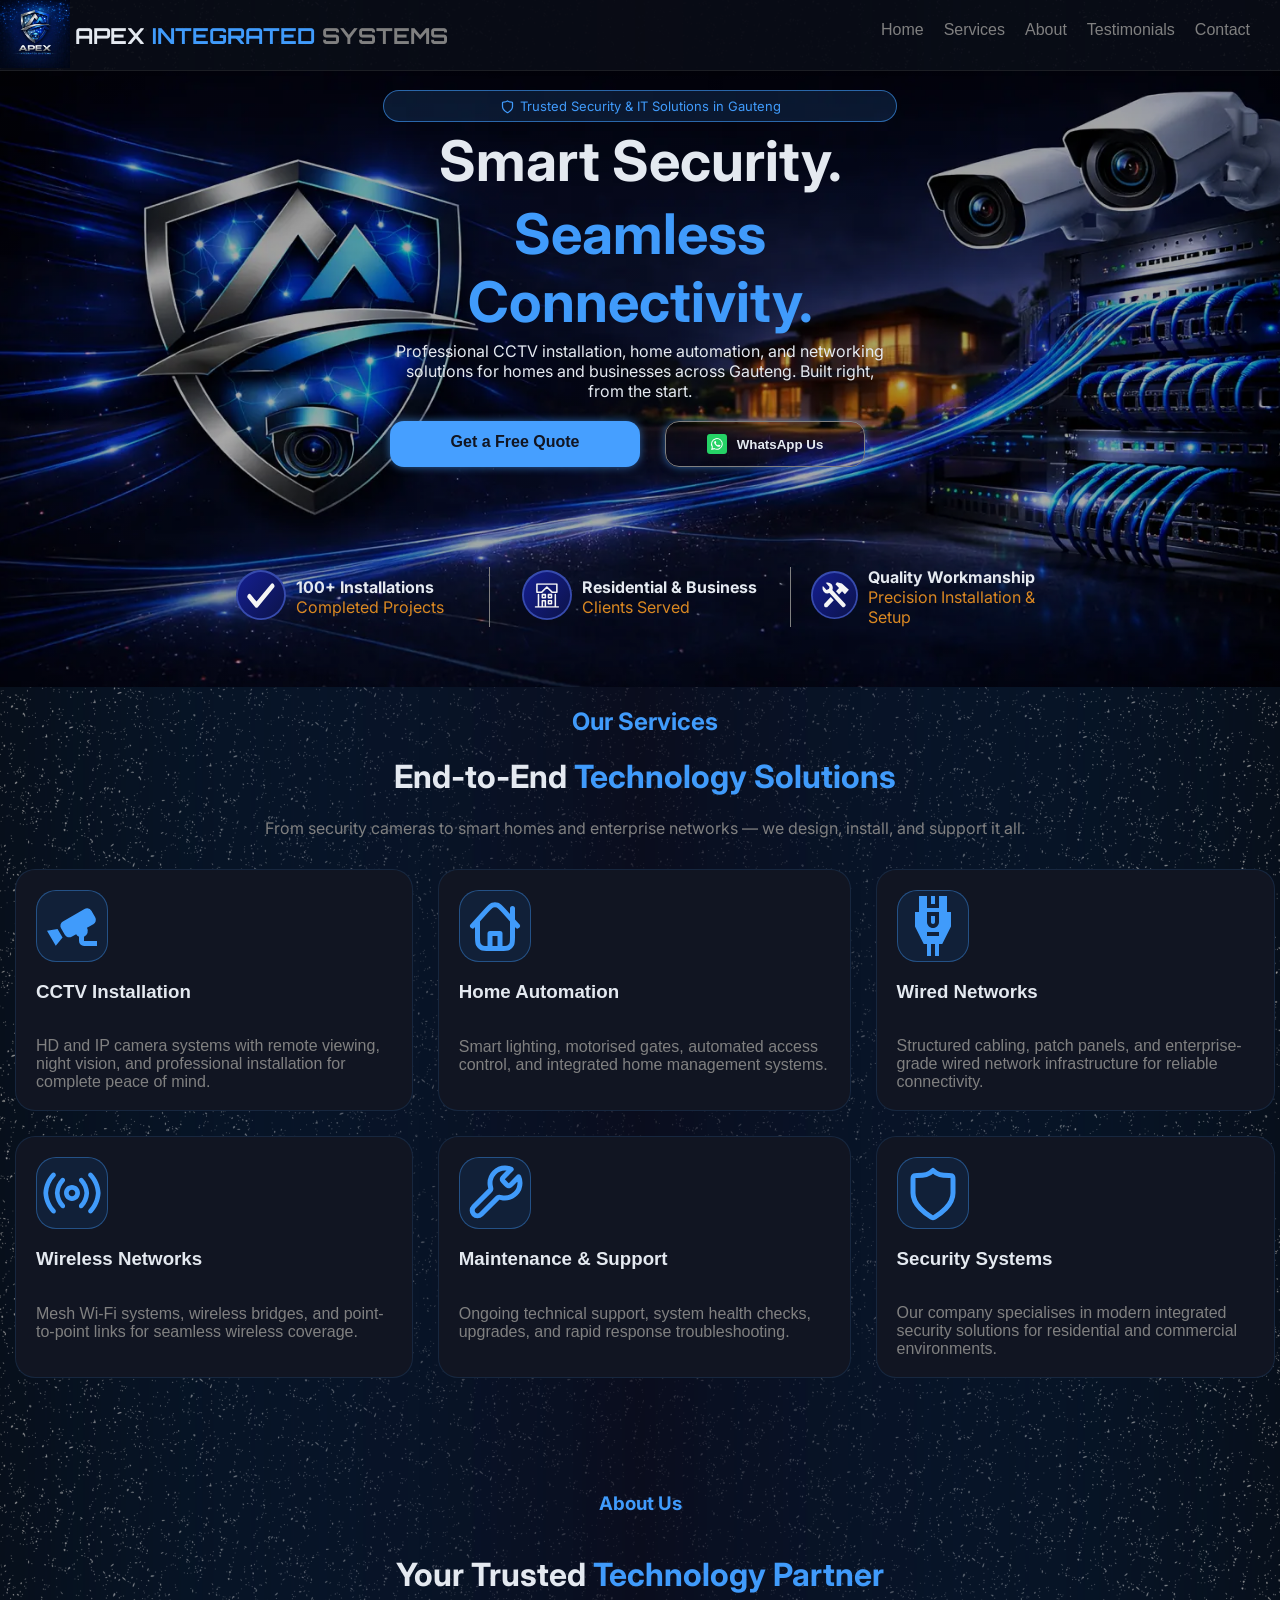
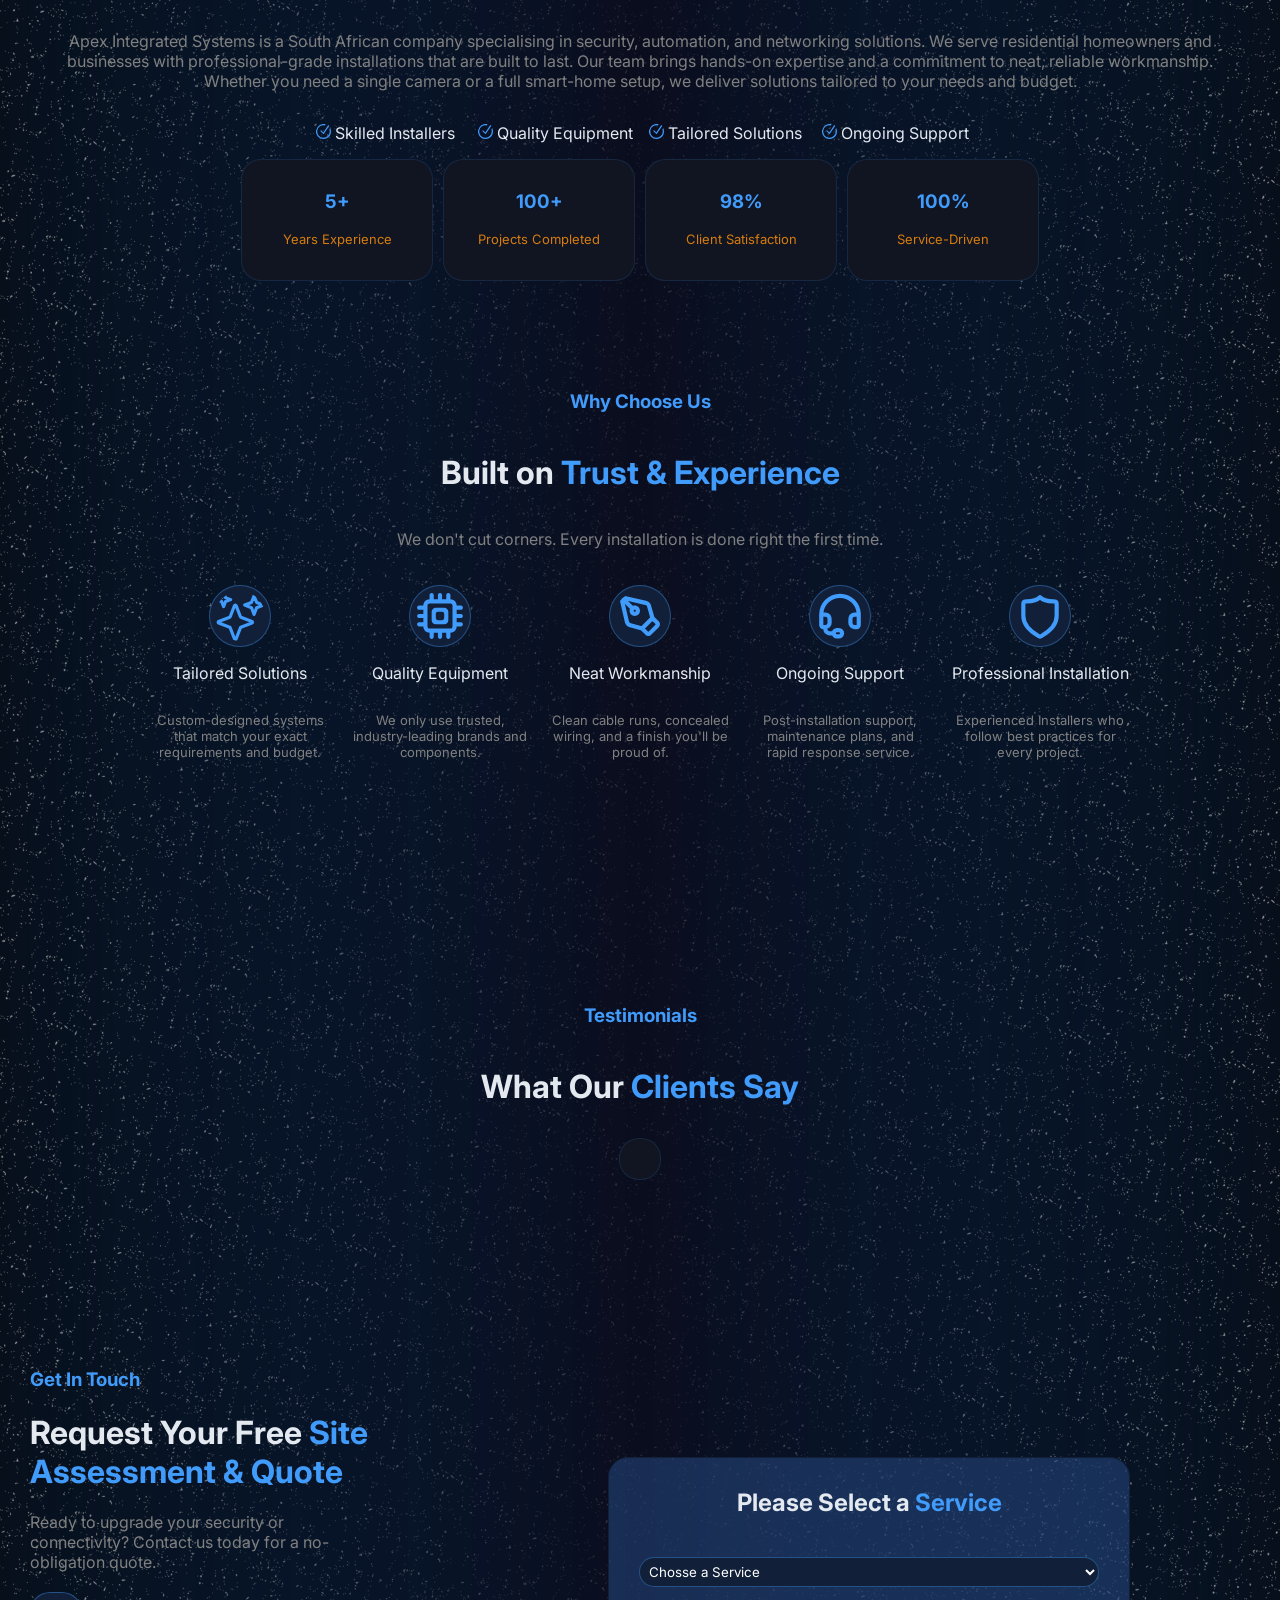
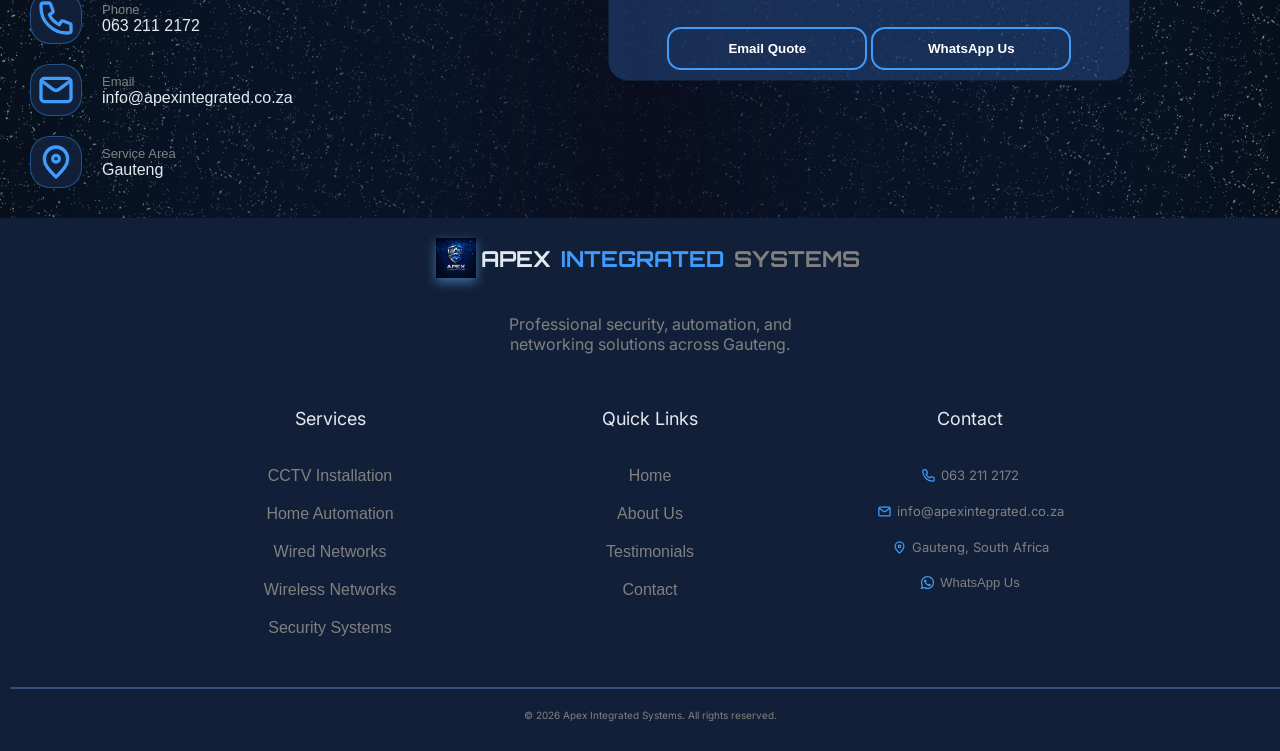
==== index.html @ 0dd551d5 "SEO optimize" ====
<!DOCTYPE html>
<html lang="en">
<head>
	<title>Apex Integrated Systems, Professional CCTV installation in Gauteng</title>
	<script async src="https://www.googletagmanager.com/gtm.js?id=GTM-KVCVS4QS"></script>
	<script>
 	window.dataLayer = window.dataLayer || [];
  	function gtag(){dataLayer.push(arguments);}
  	gtag('js', new Date());
	</script>
	<meta charset="utf-8">
	<meta name="viewport" content="width=device-width, initial-scale=1.0"/>
	<meta name="description" content="Apex Integrated Systems provides professional CCTV installation,home automation, networking solutions across Gauteng, South Africa.">
	<meta name="author" content="Antonio">
	<meta name="color-scheme" content="dark only">
	<meta property="og:title" content="Apex Integrated Systems | CCTV, Networking & Home Automation">
	<meta property="og:description" content="Professional CCTV installation, home automation, wired and wireless networking, Wi-Fi coverage, security systems, maintenance and technical support across Gauteng.">
	<meta property="og:type" content="website">
	<meta property="og:url" content="https://www.apexintegratedsystems.co.za/">
	<meta property="og:site_name" content="Apex Integrated Systems">
	<meta property="og:locale" content="en_ZA">
	<meta property="og:image" content="https://www.apexintegratedsystems.co.za/image/Logo.webp">	
	<link rel="preconnect" href="https://fonts.googleapis.com">
	<link rel="preconnect" href="https://fonts.gstatic.com" crossorigin>
	<link href="https://fonts.googleapis.com/css2?family=Inter:wght@400;500;600;700;800&family=Orbitron:wght@400;500;600;700;800&display=swap" rel="stylesheet">
	<link
    rel="preload"
    as="image"
    href="/image/mobileBGNew.webp"
    fetchpriority="high">
	<link rel="stylesheet" href="style.css">
	<link rel="icon" href="image/Logo.webp">
	<script type="application/ld+json">
{
  "@context": "https://schema.org",
  "@type": "Organization",
  "@id": "https://www.apexintegratedsystems.co.za/#organization",
  "name": "Apex Integrated Systems",
  "url": "https://www.apexintegratedsystems.co.za/",
  "description": "Apex Integrated Systems provides professional security, automation, CCTV and networking solutions for residential and commercial properties across Gauteng, South Africa.",
  "telephone": "+27 63 211 2172",
  "email": "info@apexintegrated.co.za",
  "areaServed": [
{
"@type": "City",
"name": "Roodepoort, Gauteng, South Africa"
},
{
"@type": "City",
"name": "Randfontein, Gauteng, South Africa"
},
{
"@type": "City",
"name": "Carletonville, Gauteng, South Africa"
},
{
"@type": "City",
"name": "Fochville, Gauteng, South Africa"
},
{
"@type": "City",
"name": "Westonaria, Gauteng, South Africa"
}
],
  "knowsAbout": [
    "CCTV Installation",
    "Security Systems",
    "Alarm Systems",
    "Access Control",
    "Gate Automation",
    "Home Automation",
    "Networking Solutions",
    "Electric Fencing"
  ]
}
</script>
</head>
<body>
	<div id="loader">
		<div id="spinner"></div>
	</div>
	
			<div id="servicePanel">
    				<button id="closePanel">✕</button>

    					<div class="panelContent">
       					 <img id="panelImage" src="" alt="panel">
        					<div class="panelText">
           						 <h1 id="panelTitle"></h1>
           						 <p id="panelDescription"></p>
       							 </div>
    					</div>
			</div>

	<div class="sectionBody">
	<header id="header">
	
    <div class="first">	
		<div class="wideHeader">
			<div class="sep">
       <a href="#home"> <img class="logo" src="image/Logo.webp" alt="Logo"></a>
		<div class="namebox">
        <h1 class="white">APEX <span class="blue">INTEGRATED </span><span class="gray">SYSTEMS</span></h1>
		</div>
			</div>
       	 <div class="mobileNavBars">
           	 <button id="menuBtn" class="navBars">
               	 <img id="menuIcon"src="image/apexBars.svg" alt="menu">
            	</button>
        	</div>
	</div>
    </div>
	<div class="second">
		<nav id="navMenu" class="navMenu">

    	<a href="#home">Home</a>
   	 	<a href="#service">Services</a>
    	<a href="#about">About</a>
   	 	<a href="#testimonials">Testimonials</a>
   	 	<a href="#contact">Contact</a>

   	 	<div class="getQuoteContainer top">
        <a href="#contact" class="getQuote"><strong>Get a Quote</strong></a>
    	</div>

		</nav>
	</div>
	</header>
	<main>
		<div class="containerOne" id="home">
			<div class="bump"></div>
			<div class="hero">
				<div class="inter">
				<div class="coverDiv"><div class="slogan">
				<img src="image/shieldIco.svg" alt="shield icon" style="width: 15px;"><p class="blue">Trusted Security & IT Solutions in Gauteng</p>
			</div></div>
			<div class="infoTab One">
				<div class="wide">
				<div class="smallback">
				<h1 class="white">Smart Security.</h1>
				<h1 class="blue">Seamless Connectivity.</h1>
				</div>
				</div>
				<div class="coverDiv"><p class="smallback white">Professional CCTV installation, home automation, and networking solutions for homes and businesses across Gauteng. Built right, from the start.</p></div>
				<div class="wide">
				<div class="bttnCover">
				<div class="getQuoteContainer free">
        		<a href="#contact" class="getQuote"><strong>Get a Free Quote</strong></a>
    			</div>
				<div class="getQuoteContainer">
        		<button class="whatsappBttn" onclick="window.open('https://wa.me/27632112172?text=Hi%20I%20would%20like%20to%20ask%20about%20your%20service.', '_blank')">
				<img src="image/normalWhatsapp.svg" alt="whatsapp" style="width: 20px;"><strong> WhatsApp Us</strong>
				</button>
    			</div>
				</div>
				</div>
			</div>
	
			<div class="infoTab Two">
				<div class="item one"><img src="image/Tick.svg"  alt="shield icon"><p class="white"><strong>100+ Installations</strong></p><p class="gray">Completed Projects</p></div>
				<div class="item two"><img src="image/House.svg"  alt="screen icon"><p class="white"><strong>Residential & Business</strong></p><p class="gray">Clients Served</p></div>
				<div class="item two"><img src="image/Tools.svg"  alt="screen icon"><p class="white"><strong>Quality Workmanship</strong></p><p class="gray">Precision Installation & Setup</p></div>
			</div>
			<div class="infoTabC">
				<div class="tabC oneC">
					<div class="tabCimg"><img src="image/Tick.svg" alt="tick icon"></div>
					<div class="tabCtext"><p class="white"><strong>100+ Installations</strong></p><p class="gray">Completed Projects</p></div>
				</div>
				<div class="tabC twoC">
					<div class="tabCimg"><img src="image/House.svg" alt="house icon"></div>
					<div class="tabCtext"><p class="white"><strong>Residential & Business</strong></p><p class="gray">Clients Served</p></div>
				</div>
				<div class="tabC threeC">
					<div class="tabCimg"><img src="image/Tools.svg" alt="tool icon"></div>
					<div class="tabCtext"><p class="white"><strong>Quality Workmanship</strong></p><p class="gray">Precision Installation & Setup</p></div>
				</div>
			</div>
			<div class="offset" id="service"></div>
			</div>
		</div>
		</div>
		
		<div class="containerTwo">
			<div class="infoTab three">
				<h2 class="blue">Our Services</h2>
				<h1 class="white">End-to-End <span class="blue">Technology Solutions</span></h1>
				<p id="cctv">From security cameras to smart homes and enterprise networks — we design, install, and support it all.</p>
			</div>
			<a class="serviceBttn one" data-service="cctv"><div class="serviceLabel reveal reveal-up">
				<img src="image/cameraCCTV.svg"alt="camera icon">
				<h3 class="white" id="auto">CCTV Installation</h3>
				<p>HD and IP camera systems with remote viewing, night vision, and professional installation for complete peace of mind.</p>
			</div></a>
			<a class="serviceBttn two" data-service="automation"><div class="serviceLabel reveal reveal-up">
				<img src="image/houseIco.svg"alt="house icon">
				<h3 class="white" id="wired">Home Automation</h3>
				<p>Smart lighting, motorised gates, automated access control, and integrated home management systems.</p>
			</div></a>
			<a class="serviceBttn three" data-service="wired"><div class="serviceLabel reveal reveal-up">
				<img src="image/lan.svg"alt="data icon">
				<h3 class="white" id="wireless">Wired Networks</h3>
				<p>Structured cabling, patch panels, and enterprise-grade wired network infrastructure for reliable connectivity.</p>
			</div></a>
			<a class="serviceBttn four" data-service="wireless"><div class="serviceLabel reveal reveal-up">
				<img src="image/signalIco.svg"alt="wifi icon">
				<h3 class="white" >Wireless Networks</h3>
				<p>Mesh Wi-Fi systems, wireless bridges, and point-to-point links for seamless wireless coverage.</p>
			</div></a>
			<a class="serviceBttn five" data-service="support"><div class="serviceLabel reveal reveal-up">
				<img src="image/toolIco.svg"alt="mains and support icon icon">
				<h3 class="white" id="security">Maintenance & Support</h3>
				<p>Ongoing technical support, system health checks, upgrades, and rapid response troubleshooting.</p>
			</div></a>
			<a class="serviceBttn six" data-service="security"><div class="serviceLabel reveal reveal-up">
				<img src="image/shieldIco.svg" alt="security icon">
				<h3 class="white" >Security Systems</h3>
				<p>Our company specialises in modern integrated security solutions for residential and commercial environments.</p>
			</div></a>

			<div class="offset" id="about"></div>
			<div class="offset"></div>
		</div>
		<div class="containerThree">
			<h3 class="blue">About Us</h3>
			<h1 class="white">Your Trusted <span class="blue">Technology Partner</span></h1>
			<p>Apex Integrated Systems is a South African company specialising in security, automation, and networking solutions. We serve residential homeowners and businesses with professional-grade installations that are built to last.
				Our team brings hands-on expertise and a commitment to neat, reliable workmanship. Whether you need a single camera or a full smart-home setup, we deliver solutions tailored to your needs and budget.
			</p>
			<div class="smallGrid">
				<p class="spacer"><img src="image/checkmarkIco.svg" alt="checkmark icon" style="width: 15px;"> Skilled Installers</p>
				<p class="spacer"><img src="image/checkmarkIco.svg" alt="checkmark icon" style="width: 15px;"> Quality Equipment</p>
				<p class="spacer"><img src="image/checkmarkIco.svg" alt="checkmark icon" style="width: 15px;"> Tailored Solutions</p>
				<p class="spacer"><img src="image/checkmarkIco.svg" alt="checkmark icon" style="width: 15px;"> Ongoing Support</p>
			</div>
			<div class="smallGrid panels">
				<div class="serviceLabelS reveal reveal-left">
				<h3 class="blue">5+</h3>
				<p>Years Experience</p>
				</div>
				<div class="serviceLabelS reveal reveal-right">
				<h3 class="blue">100+</h3>
				<p>Projects Completed</p>
				</div>
				<div class="serviceLabelS reveal reveal-left">
				<h3 class="blue">98%</h3>
				<p>Client Satisfaction</p>
				</div>
				<div class="serviceLabelS reveal reveal-right">
				<h3 class="blue">100%</h3>
				<p>Service-Driven</p>
				</div>
			</div>
		</div>
		<div class="wide">
		<div class="containerFour">
			
			<div class="coverDivCol">
			<h3 class="blue">Why Choose Us</h3>
			<h1 class="white">Built on <span class="blue">Trust & Experience</span></h1>
			<p>We don't cut corners. Every installation is done right the first time.</p>
			</div>
			<div class="coverDivRow">
			<div class="whyInfo reveal reveal-right">
				<img src="image/sparklesIco.svg" alt="flare icon">
				<p class="white">Tailored Solutions</p>
				<p class="gray">Custom-designed systems that match your exact requirements and budget.</p>
			</div>
			<div class="whyInfo reveal reveal-left">
				<img src="image/cpuIco.svg" alt="cpu icon">
				<p class="white">Quality Equipment</p>
				<p class="gray">We only use trusted, industry-leading brands and components.</p>
			</div>
			<div class="whyInfo reveal reveal-right">
				<img src="image/penIco.svg" alt="pen icon">
				<p class="white">Neat Workmanship</p>
				<p class="gray">Clean cable runs, concealed wiring, and a finish you'll be proud of.</p>
			</div>
			<div class="whyInfo reveal reveal-left">
				<img src="image/headphonesIco.svg" alt="headphones icon">
				<p class="white">Ongoing Support</p>
				<p class="gray">Post-installation support, maintenance plans, and rapid response service.</p>	
			</div>
			<div class="whyInfo reveal reveal-left">
				<img src="image/shieldIco.svg" alt="shield icon">
				<p class="white">Professional Installation</p>
				<p class="gray">Experienced Installers who follow best practices for every project.</p>
			</div>
			</div>
			<div class="offset" id="testimonials"></div>
		</div>
		</div>
		<div class="wideTwo">
		<div class="containerFive">
			<h3 class="blue">Testimonials</h3>
			<h1 class="white">What Our <span class="blue">Clients Say</span></h1>
			<div class="coverDivRow">
			<div class="testimonialsTab reveal reveal-right">
				<script defer async src='https://cdn.trustindex.io/loader.js?6898bba8554a506345168ffbffa'></script>
				</div>
			</div>
			<div class="offset" id="contact"></div>
			<div class="offset"></div>
		</div>
		</div>
		<div class="wide">
		<div class="containerSix">
			<div class="coverDivColLast">
			<h3 class="blue">Get In Touch</h3>
			<h1 class="white">Request Your Free <span class="blue">Site Assessment & Quote</span></h1>
			<p class="gray">Ready to upgrade your security or connectivity? Contact us today for a no-obligation quote.</p>
			<a href="tel:+27632112172" target="_blank" rel="noopener"><div class="contactTab">
				<div class="grid1"><img class="contactImg" src="image/phoneIco.svg" alt="phone icon" style="width: 40px;"></div>
				<div class="grid2"><p class="gray">Phone</p> <p class="white"> 063 211 2172</p></div>
			</div>
			</a>
			<a href="mailto:info@apexintegrated.co.za" target="_blank" rel="noopener"><div class="contactTab">
				<div class="grid1"><img class="contactImg" src="image/emailIco.svg" alt="email icon" style="width: 40px;"></div>
				<div class="grid2"><p class="gray">Email</p> <p class="white"> info@apexintegrated.co.za</p></div>
			</div>
			</a>
			<a href="https://maps.app.goo.gl/sibK57kNTyNZMSNd8" target="_blank" rel="noopener"><div class="contactTab">
				<div class="grid1"><img class="contactImg" src="image/locationIco.svg" alt="location icon" style="width: 40px;"></div>
				<div class="grid2"><p class="gray">Service Area</p> <p class="white">Gauteng</p></div>
			</div>
			</a>
			</div>
			<div class="coverDiv">
			<div class="getQuoteContainer whatsappLast" style="display: none;">
       			 <a href="https://wa.me/27632112172?text=Hi%20I%20would%20like%20to%20ask%20about%20your%20service." target="_blank" rel="noopener" class="getQuote"><strong>Whatsapp Us</strong></a>
    		</div>
			<div class="coverDiv">
			<div class="serviceSlct">
				<h2 class="white">Please Select a <span class="blue">Service</span></h2>
				<select id="serviceS" name="Service">
					<option value="">Chosse a Service</option>
					<option value="CCTV Installation">CCTV Installation</option>
					<option value="Home Automation">Home Automation</option>
					<option value="Wired Networks">Wired Networks</option>
					<option value="Wireless Networks">Wireless Networks</option>
					<option value="Security Systems">Security Systems</option>
				</select>
				<div class="getQuoteContainerLast">
        			<button class="getQuoteO glow-btn"><strong>Email Quote</strong></button>
					<button class="getQuoteW glow-btn"><strong>WhatsApp Us</strong></button>
    			</div>
			</div>
			</div>
		</div>
		</div>
		</div>
	</main>
	<footer>
		<div class="last">
		<img class="logo" src="image/Logo.webp" alt="Logo">
		<div class="namebox">
        <h1 class="white">APEX</h1>
        <h1 class="blue">INTEGRATED</h1>
		<h1 class="gray">SYSTEMS</h1>
		</div>
		</div>
		<p class="gray">Professional security, automation, and networking solutions across Gauteng.</p>
		<div class="footerGrid"><div class="end">
			<p class="white">Services</p>
			<a href="#service"><p class="gray">CCTV Installation</p></a>
			<a href="#service"><p class="gray">Home Automation</p></a>
			<a href="#service"><p class="gray">Wired Networks</p></a>
			<a href="#service"><p class="gray">Wireless Networks</p></a>
			<a href="#service"><p class="gray">Security Systems</p></a>
		</div>
		<div class="end qLinks" >
			<p class="white">Quick Links</p>
			<a href="#home"><p class="gray">Home</p></a>
			<a href="#about"><p class="gray">About Us</p></a>
			<a href="#testimonials"><p class="gray">Testimonials</p></a>
			<a href="#contact"><p class="gray">Contact</p></a>
		</div>
		<div class="end">
			
			<p class="white">Contact</p>
			<div class="contactCover">
			<p class="gray" style="font-size: small;"><img src="image/phoneIco.svg" alt="phone icon" style="width: 15px;">   063 211 2172</p>
			<p class="gray" style="font-size: small;"><img src="image/emailIco.svg" alt="email icon" style="width: 15px;">   info@apexintegrated.co.za</p>
			<p class="gray" style="font-size: small;"><img src="image/locationIco.svg" alt="location icon" style="width: 15px;">   Gauteng, South Africa</p>
			<a href="https://wa.me/27632112172?text=Hi%20I%20would%20like%20to%20ask%20about%20your%20service." target="_blank" rel="noopener"><p class="gray" style="font-size: small;"><img src="image/whatsapp.svg" alt="whatsapp icon" style="width: 15px;"> WhatsApp Us</p></a>
			</div>
		</div>
		</div>
		<div class="copyright">
			<p class="gray">© <span id="year"> </span> Apex Integrated Systems. All rights reserved.</p>
		</div>
	</footer>
<script src="script.js" defer></script>
	</div>
</body>
</html>
---- style.css ----
#loader{
    position: fixed;
    inset: 0;
    background: #111522;
    display: flex;
    align-items: center;
    justify-content: center;
    z-index: 9999;
    transition: opacity 0.4s ease, visibility 0.4s ease;
}
#loader.hide{
    pointer-events: none;
    opacity: 0;
    visibility: hidden;
}
#spinner{
    z-index: 99999;
    width: 48px;
    height: 48px;
    border: 4px solid #111522;
    border-top-color: #409bfb;
    border-radius: 50%;
    animation: spin 0.8s linear infinite;
    box-sizing: border-box;

}
@keyframes spin {
    to{
        transform: rotate(360deg);
    }
}
body.loading{
    overflow: hidden;
}
html{
    color-scheme: dark;
}
html, body {
    overflow-x: hidden;
    margin: 0;
}
.sectionBody{
    background: url("image/mobileBGNew.webp");
    background-size: contain;
    background-repeat: repeat;
    background-position: center 0;
}
body{
    margin: 0;
    padding: 0;
    height: auto;
}
.logo{
    border-radius: 50%;
}
header{
    z-index: 20;
    position: fixed !important;
    width: 100%;
    background: rgba(9,12,21,0.9);
    border-bottom: 1px solid rgba(109,109,109,0.2);
    overflow-x: hidden;
    padding-top: 5px;

}
.wideHeader{
    width: 100%;
    display: flex;
    justify-content: space-between;
    align-items: center;
}
.sep{
    display: flex;
    align-items: center;
}
/* TOP BAR */

.first, .last{
    display:flex;
    align-items:center;
    padding:10px;
}

/* MENU (HIDDEN) */

.navMenu{
    width: 100%;
    max-height: 0;
    overflow: hidden;
    transition: max-height 0.4s ease;

    display: flex;
    flex-direction: column;
    padding: 0 0 10px 0;
}
.navMenu a{
    padding:15px 0 15px 20px;
}

/* WHEN OPEN */

header.open .navMenu{
    max-height:400px;
}
header.open{
    max-height: none;
}
/* NAV LINKS */

.navLinks nav{
    padding:15px 0 15px 24px;
    font-family: "Montserrat",sans-serif;
}
nav a{
    color: gray;
    outline: none;
    -webkit-tap-highlight-color: transparent; 
    font-family: "Montserrat",sans-serif;
    text-decoration: none;

}
.navMenu a{
    transition: transform 0.2s ease-in-out;
}
.navMenu a:hover{
    transform: scale(1.05);
}
header h1,.last h1{
    font-family: "Orbitron",sans-serif;
    font-size: large;
    padding: 5px;
}
.last .logo{
    box-shadow: 0px 4px 10px rgba(101, 173, 251, 0.556);
}
.navBars img{
    width: 30px;
    height: 30px;
}
.blue{
    color:#409bfb;
}
.white, .smallGrid p{
    color: rgba(228, 233, 240);
}
.gray{
    color: gray;
}
.iconBackDrop{
    width: 50px;
    height: 50px;
    border: lightskyblue 2px solid;
    border-radius: 20%;
    box-shadow: 4px 4px 10px rgba(101, 173, 251, 0.556);
}
button{
    background: none;
    border: none;
}
.navLinkContainer{
    display: flex;
    flex-direction: column;
    font-family: "Montserrat",sans-serif;
    justify-content: center;
    align-content: center;
    transform: translateY(0);
    transition: transform ease-in-out 2s;
}
.navLinkContainer.show{
    transform: translateY(0px);
}
.navLinks{
    font-family: "Inter",sans-serif;
    height: 300px;
    display: flex;
    flex-direction: column;
    justify-content: space-around;
}
.getQuoteContainer{
    display:flex;
    justify-content:center;
    width:100%;
    margin-top:20px;
}
a{
     outline: none;
    -webkit-tap-highlight-color: transparent; 
    font-family: "Montserrat",sans-serif;
    text-decoration: none;
    color: #111522;
}
.getQuoteO, .getQuoteW{
    padding: 12px 25px;
    background-color: rgba(70, 159, 255, 0);
    border-radius: 14px;
    width: 200px;
    text-align: center;
    color: #111522;
    border: solid gray 1px;
}
.getQuote{
    padding: 12px 25px;
    background-color: rgb(70,159,255);
    border-radius: 14px;
    width: 200px;
    text-align: center;
    color: #111522;

    /* Glow */
    box-shadow: 0 0 8px rgba(70,159,255,0.6);
    transition: box-shadow 0.3s ease, transform 0.2s ease;
}
.getQuote:hover,.whatsappBttn:hover,.getQuoteO:hover,.getQuoteW:hover {
    box-shadow: 0 0 20px rgba(70,159,255,0.8), 0 0 40px rgba(70,159,255,0.5);
    transform: scale(1.05);
    cursor: pointer;
}
@keyframes glowPulse {
    0% { box-shadow: 0 0 8px rgba(70,159,255,0.6); }
    50% { box-shadow: 0 0 16px rgba(70,159,255,0.9); }
    100% { box-shadow: 0 0 8px rgba(70,159,255,0.6); }
}

.getQuote {
    animation: glowPulse 2s infinite ease-in-out;
}
.getQuoteContainerlast{
    display:  flex;
    flex-direction: column;
}
.getQuoteW{
    margin-top: 20px;
}
.glow-btn {
    position: relative;
    display: inline-block;
    padding: 12px 28px;
    color: #fff;
    border: 2px solid #409bfb;
    text-decoration: none;
    font-weight: 600;
    overflow: hidden;
    transition: color 0.3s ease;
}

/* The filling layer */
.glow-btn::before {
    content: "";
    position: absolute;
    top: 0;
    left: 0;
    width: 0%;
    height: 100%;
    background: #d67c0d;
    z-index: -1;
    transition: width 0.4s ease;
}

/* Hover fill from left → right */
.glow-btn:hover::before {
    width: 100%;
}

/* Text color change */
.glow-btn:hover {
    color: #000;
}

/* Glow effect */
.glow-btn:hover {
    box-shadow: 
        0 0 10px #f4850e,
        0 0 20px #f4850e,
        0 0 40px #f4850e;
}

.bump{
    height: 38px;
}
.containerOne,.containerTwo,.containerFour{
    display: flex;
    width: 100%;
    padding-top: 50px;
    flex-direction: column;
    justify-content: center;
    align-items: center;
    font-family: "Inter", sans-serif;
    text-align: center;
    overflow-x: hidden;
}
.containerFive{
    display: flex;
    padding-top: 50px;
    flex-direction: column;
    justify-content: center;
    align-items: center;
    font-family: "Inter", sans-serif;
    text-align: center;
    margin: 50px;
    border-radius: 20px;
}
.containerThree,.containerSix, footer{
    display: block;
    max-width: 100%;
    padding-top: 50px;
    flex-direction: column;
    justify-content:flex-start;
    align-items: flex-start;
    font-family: "Inter", sans-serif;
    padding: 10px;
    text-align: left;
    overflow-x: hidden;
}
p{
    color: gray;
}
.slogan{
    padding: 0 6px 0 6px ;
    display: flex;
    justify-content: center;
    align-items: center;
    gap: 5px;
    border: #409afb9a solid 0.1px;
    border-radius: 50px;
    height: 30px;
    background-color: #409afb24;
    font-size: 15px;
    margin-bottom: 20px;
    font-size: small;
}
.hero{
    padding: 20px;
 background:
        linear-gradient(rgba(0, 0, 0, 0.437), rgba(0, 0, 0, 0.415)),
        url(image/Bannersonderskrif.webp) center right/cover no-repeat;
    max-width: 100%;
}
.smallback{
    background-color: #0c152300;
    border-radius: 20px;
    margin: 20px;
}
.infoTab{
    color: gray;
    font-family: "Inter",sans-serif;
}
.infoTab p {
    padding: 0 20px 0 20px;
}
.whatsappBttn img{
    margin-right: 10px;
}
.whatsappBttn{
    display: flex;
    justify-content: center;
    align-content: center;
    align-items: center;
    padding: 12px 25px;
    background-color: rgba(109, 123, 138, 0);
    border-radius: 14px;
    border: solid 1px gray;
    width: 200px;
    text-align: center;
    color: rgba(228, 233, 240);

    /* Glow */
    box-shadow: 0 0 8px rgba(70,159,255,0.6);
    transition: box-shadow 0.3s ease, transform 0.2s ease;
}
.infoTab.One h1{
    margin: 5px;
}
.infoTab.Two{
    width: 100%;
    margin: 60px 0 60px 0;
    display: flex;
    justify-content: space-around;
    padding: 0;
}
.item{
    gap: 5px;
    display: flex;
    flex-direction: column;
    justify-content: center;
    align-items: center;
    padding: 0;
    margin: 0;
    width: 130px;
}
.tabCimg{
    margin-right: 10px;
}
.item p{
    margin: 0;
}
.infoTabC{
    margin-top: 100px;
    display: none;
    justify-content: center;
}
.tabC img{
    width: 50px;
}
.tabC{
    justify-content: center;
    display: flex;
    flex-direction: row;
    align-items: center;
    text-align: left;
    padding: 0 20px 0 20px;
    width: 370px;
}
.tabC p{
    margin: 0;
}
.tabCtext .gray{
    color: rgb(218, 136, 34);
}
.tabC.oneC{
    border-right: solid 1px gray ;
}
.tabC.threeC{
    border-left: solid 1px gray;
}
.offset{
    margin: 20px;
}
.namebox{
    display: flex;
    flex-wrap: wrap;
    margin: 0;
}
.coverDivRow{
    margin: 0;
}
.namebox h1{
    margin: 0;
}
.serviceLabel{
    display: flex;
    margin: 10px;
    flex-direction: column;
    justify-content: space-between;
    border: solid 1px #409afb22;
    background-color:#111522;
    border-radius: 20px;
    text-align: left;
    padding: 20px;
    color: gray;
    max-width: 400px;
    max-height: 200px;
}
.serviceLabelS{
    display: flex;
    margin: 0;
    flex-direction: column;
    justify-content: space-between;
    border: solid 1px #409afb22;
    background-color:#111522;
    border-radius: 20px;
    text-align: center;
    padding: 20px;
    color: gray;
    width: auto;
    height: auto; 
    align-items: center;
    width: 100px;
    height: 80px;
}
.smallGrid.panels{
    gap: 10px;
}
.smallGrid .spacer{
    width: 160px;
    height: 20px;
}
.serviceLabelS p{
    color: #d67c0d !important;
}
.serviceLabel img {
    border: #409afb67 solid 1px;
    background-color: #112038;
    border-radius: 20px;
    width: 60px;
    padding: 5px;
    transition: 0.3s;
}
.serviceBttn:hover .serviceLabel{
        box-shadow: 4px 4px 10px rgb(70,159,255);
    }
.serviceBttn:hover .serviceLabel img{
        background-color: #577ea88d;
}
.smallGrid{
    display: grid;
    grid-template-columns: 1fr 1fr;
    justify-items: center;
    align-items: center;
}
.panels p {
    color: gray;
    font-size: small;
}
.smallGrid .serviceLabel{
    justify-items: center;
    align-items: center;
    padding: 0 20px 0 20px;
    justify-content: center;
}
.panels h3{
    padding: 10px 0 0 0;
    margin: 0;
}
.whyInfo{
    width: 180px;
    display: flex;
    flex-direction: column;
    justify-content: center;
    align-items: center;
    margin: 20px 10px 20px 10px;
}
.whyInfo img{
    border: #409afb67 solid 1px;
    background-color: #112038;
    border-radius: 50%;
    width: 50px;
    padding: 5px;
}
.whyInfo .gray{
    font-size: small;
    padding: 0 20px 0 20px;
    width: 100%;
    height: 100px;

}
.quoteClient .gray{
    color: #d67c0d;
}
.testimonialsTab{
    display: flex;
    margin: 10px;
    flex-direction: column;
    justify-content: space-between;
    border: solid 1px #409afb22;
    background-color:#111522;
    border-radius: 20px;
    text-align: left;
    padding: 20px;
    color: gray;
}
.quoteClient p{
    margin: 0;
    font-size: small;
}

.contactTab{
    display: flex;
    margin-top: 20px;
}
.grid1{
    display: flex;
    justify-content: center;
}
.grid2{
    align-content: center;
}
.grid2 p{
    margin: 0;
}
.grid2 .gray{
    font-size: small;
}
.contactImg{
    border: #409afb67 solid 1px;
    background-color: #112038;
    border-radius: 20px;
    width: 20px;
    padding: 5px;
    transition: 0.3s;
    margin-right: 10px;
}
.contactTab:hover .contactImg{
     background-color: #577ea88d;

}
.serviceSlct{
    display: flex;
    text-align: center;
    border: #112038 solid 1px;
    background-color: #24457b96;
    display: flex;
    flex-direction: column;
    justify-content: center;
    border-radius: 20px;
    padding: 10px;
    margin: 20px;
}
#serviceS{
    border: #409afb67 solid 1px;
    background-color: #112038;
    border-radius: 20px;
    width: auto;
    padding: 5px;
    transition: 0.3s;
    margin: 20px;
    font-family: "Inter",sans-serif;
}
img, svg {
  max-width: 100%;
  height: auto;
  filter: none !important;
  mix-blend-mode: normal !important;
  -webkit-filter: none !important;
}
@media (prefers-color-scheme: dark) {
    img {
        filter: none !important;
    }
}
svg {
  fill: #C0C0C0; /* or your exact brand color */
}

.logo {
  transform: translateZ(0);
}
footer{
    display: flex;
    flex-direction: column;
    background-color: #112038;
    font-family: "Inter",sans-serif;
}
footer p {
    padding: 10px;
}
.last h1{
    font-size: small;
}
.last .logo{
    width: 30px;
}
.end .gray{
    margin: 0;
    text-align: left;
}
.end .white{
    font-size: large;
}
.end p{
    display: flex;
    align-items: center;
}
.copyright{
    width: 100%;
    text-align: center;
    border-top: #375079 solid 2px;
    margin-top: 40px;
    font-size: x-small;
}
/* Base hidden state */
.reveal {
    opacity: 0;
    transform: translateY(40px); /* default slide up */
    transition: opacity 0.6s ease, transform 0.6s ease;
}

/* Slide directions */
.reveal-left { transform: translateX(-20px); }
.reveal-right { transform: translateX(20px); }
.reveal-up { transform: translateY(40px); }

/* Active state */
.reveal.active {
    opacity: 1;
    transform: translate(0, 0);
}

/* Optional: smooth multiple reveals */
.reveal:nth-child(1) { transition-delay: 0.1s; }
.reveal:nth-child(2) { transition-delay: 0.2s; }
.reveal:nth-child(3) { transition-delay: 0.3s; }
.infoTab.three{
    grid-area: iOne;
}
.serviceBttn.one{
    grid-area: iTwo;
}
.serviceBttn.two{
    grid-area: iThree;
}.serviceBttn.three{
    grid-area: iFour;
}.serviceBttn.four{
    grid-area: iFive;
}.serviceBttn.five{
    grid-area: iSix;
}.serviceBttn.six{
    grid-area: iSeven;
}
.getQuoteContainer.free{
    display: none;
}
.logo{
    width: 50px;
}
.item img{
    width: 50px;
}
.item .gray{
    height: 36px;
}
.contactCover p img{
    margin-right: 5px;
}
/* PANEL */
#servicePanel {
    position: fixed;
    inset: 0;
    background: #111522f1;
    z-index: 9999;

    display: flex;
    align-content: center;
    justify-items: center;
    opacity: 0;
    pointer-events: none;
    transition: 0.4s ease;
    overscroll-behavior: contain;

    overflow-y: auto; /* THIS enables panel scrolling */
}


#servicePanel.active {
    opacity: 1;
    pointer-events: all;
}

.panelContent {
    font-family: "Inter",sans-serif;
    margin: 80px auto;
    width: 90%;
    max-width: 1100px;
    display: grid;
    grid-template-columns: 1fr;
    gap: 40px;
    height: fit-content;
    transform: scale(0.9);
    transition: transform 0.4s ease;
}


#servicePanel.active .panelContent {
    transform: scale(1);
}

.panelContent img {
    width: 100%;
    border-radius: 12px;
    box-shadow: 4px 4px 10px rgba(101, 173, 251, 0.556);
    max-width: 500px;
    max-height: 500px;
}

.panelText h1 {
    font-size: 2rem;
    margin-bottom: 10px;
}

#closePanel {
    position: absolute;
    top: 30px;
    right: 30px;
    font-size: 2rem;
    background: none;
    border: none;
    color: white;
    cursor: pointer;
}
.sectionBody.noScroll {
    overflow: hidden;
}

@media (min-width: 768px) {
.mobileNavBars {
    display: none;
}
.navMenu {
    max-height: none;
    flex-direction: row;
    justify-content: center;
    align-items: center;
}
.panelContent{
    display: flex;
    justify-content: center;
    align-items: center;
}
.hero {
    padding: 60px;
    width: 100%;
}

.infoTab.One h1 {
    font-size: 2rem;
}
.smallback,.slogan{
    margin: 0 50px 0 50px;
    width: 50%;
}
.containerTwo {
    display: grid;
    grid-template-areas:   
    "iOne iOne"
    "iTwo iThree"
    "iFour iFive"
    "iSix iSeven";
    gap: 5px;
    padding: 0 0 0 5px;
}
.containerThree{
    text-align: center;
    padding: 40px;
}
.serviceLabel{
    max-width: 300px;
}
.infoTab.Two {
    justify-content: space-evenly;
}
.smallGrid {
    grid-template-columns: 1fr 1fr;
}
.getQuoteContainer.top{
    display: none;
}
.coverDiv{
    display: flex;
    flex-direction: column;
    justify-content: center;
    width: 100%;
    align-items: center;
}
.serviceSlct{
    width: 50%;
}
.first{
    justify-content: center;
}
.getQuoteContainer.free{
    display: flex;
}
.bump{
    height: 80px;
}
.item img{
    width: 50px;
}
.hero{
    padding: 20px;
 background:
        linear-gradient(rgba(0, 0, 0, 0.336), rgba(0, 0, 0, 0.363)),
        url(image/Bannersonderskrif.webp) center/cover no-repeat;
    max-width: 100%;
}
.logo{
    width: 50px;
}
.wideHeader{
    justify-content: center;
}
.wide{
    width: 100%;
    display: flex;
    justify-content: center;
}
}
@media (min-width: 1024px) {
.coverDivCol{
    display: flex;
    flex-direction: column;
}
.coverDivRow{
    display: flex;
    flex-direction: row;
    justify-content: space-between;
}
.containerTwo {
    display: grid;
    grid-template-areas:   
    "iOne iOne iOne"
    "iTwo iThree iFour"
    "iFive iSix iSeven";
    gap: 5px;
    padding: 0 0 0 5px;
}
.serviceLabel{
    max-width: 400px;
}
.serviceLabelS{
    width: 150px;
}
.infoTab.Two{
    display: none;
}
.infoTabC{
    display: flex;
}
.smallGrid {
    grid-template-columns: 1fr 1fr 1fr 1fr;
    gap: 10px;
}
.footerGrid {
    display: flex;
    flex-direction: row;
    padding: 0;
    margin: 0;
}
footer{
    width: 100%;
    display: flex;
    justify-content: center;
    align-items: center;
}
footer p{
    width: 300px;
    text-align: center;
}
.copyright{
    display: flex;
    width: 100%;
    justify-content: center;
}
.containerSix{
    display: flex;
    flex-direction: row;
    justify-content: space-around;
    align-items: center;
}
.coverDivColLast{
    margin: 20px;
}
.coverDivColLast p{
    width: 300px;
}
.serviceSlct{
    width: 500px;
}
.coverDiv .whatsappLast{
    display: none;
}
.coverDiv{
    align-items: center;
}
.contactTab{
    gap: 10px;
}
.containerThree p{
    max-width: 1200px;
    text-align: center;
}
.containerThree{
    display: flex;
    justify-content: center;
    align-items: center;
}
.containerFour{
    max-width: 1200px;
}
.wide{
    display: flex;
    justify-content: center;
}
.inter{
    display: flex;
    flex-direction: column;
    align-items: center;
    max-width: 1000px;
}
.hero{
    display: flex;
    justify-content: center;
}
.bump{
    height: 20px;
}
.infoTabC{
    max-width: 900px;
}
.hero{
    padding: 20px;
 background:
        linear-gradient(rgba(0, 0, 0, 0.353), rgba(0, 0, 0, 0.332)),
        url(image/Bannersonderskrif.webp) center/cover no-repeat;
    max-width: 100%;
}
.sectionBody{
    background-image: url(image/bestTry.webp);
}
.end{
    width: 100%;
    display: flex;
    flex-direction: column;
}
.end .white,.end .gray{
    justify-content: center;
}

.item img{
    width: 60px;
}
header{
    margin: 0;
    padding: 0;
    display: flex;
    flex-direction: row;
    align-items: center;
    justify-content: space-between;
    max-height: 70px;
    overflow-y: hidden;
}
.wideHeader{
    margin: 0;
    padding: 0;
}
.first,.sep,a{
    padding: 0;
    margin: 0;
}
.logo{
    width: 70px;
    border-radius: 0;
    margin: 0;
}
.namebox h1{
    font-size: 22px;
}
.second{
    margin-right: 30px ;
}
.infoTab.One h1{
    font-size: 56px;
}
.bttnCover{
    width: 50%;
    display: flex;
    flex-direction: row;
    justify-content: center;
}
.last .logo{
    width: 40px;
}
}
@media (max-width: 1023px) {
    .qLinks{
        display: none;
    }
    .containerFive{
    margin: 20px;
}
    .logo{
    box-shadow: 0px 4px 10px rgba(101, 173, 251, 0.556);
}
}
@media (min-width: 1920px){
    header{
        max-height: 100px;
    }
    .logo{
        width: 100px;
    }
    .bump{
        height: 50px;
    }
    #navMenu a{
        font-size: 22px !important;
    }
    .namebox h1{
        font-size: 34px;
    }
    .whatsappBttn{
        font-size: 22px;
    }
    .serviceLabel img{
        width: 100px;
    }
    .serviceLabel{
        display: flex;
        flex-direction: column;
        justify-content: center;
        align-items: center;
        text-align: center;
        max-height: none;
    }
    .serviceSlct{
        transform: scale(1.2);
    }
    .getQuoteContainer{
        align-items: center;
        font-size: 24px;
    }
    .inter{
        max-width: 2000px;
    }
    .infoTabC{
        max-width: 100%;

    }
    .tabC img{
    width: 100px;
    }
    .item img{
        width: 80px;
    }
    .infoTab.Two{
        margin-top: 200px;
    }
    .getQuoteContainer{
        margin-top: 100px;
    }
    .hero{
    padding: 20px;
    background:
        linear-gradient(rgba(0, 0, 0, 0.353), rgba(0, 0, 0, 0.332)),
        url(image/Test1.webp) center/cover no-repeat;
    max-width: 100%;
}
.smallback{
    background-color: #0c152300;
}
.whatsappBttn{
    width: 250px;
}
.wideTwo{
    display: flex;
    flex-direction: column;
    justify-content: center;
    align-content: center;
    justify-items: center;
    align-items: center;
    width: 100%;
}
.testimonialsTab{
    width: 2000px;
}
.containerFive{
    max-width: 2000px;
}
}
@media (max-width: 383px){
    .item img{
        width: 40px;
    }
    .item p{
        font-size: 10px;
    }
    .smallGrid .spacer{
        display: flex;
        font-size: 15px;
        align-items: center;
        align-content: center;
        justify-items: center;
        gap: 5px;
        width: 150px;
    }
}
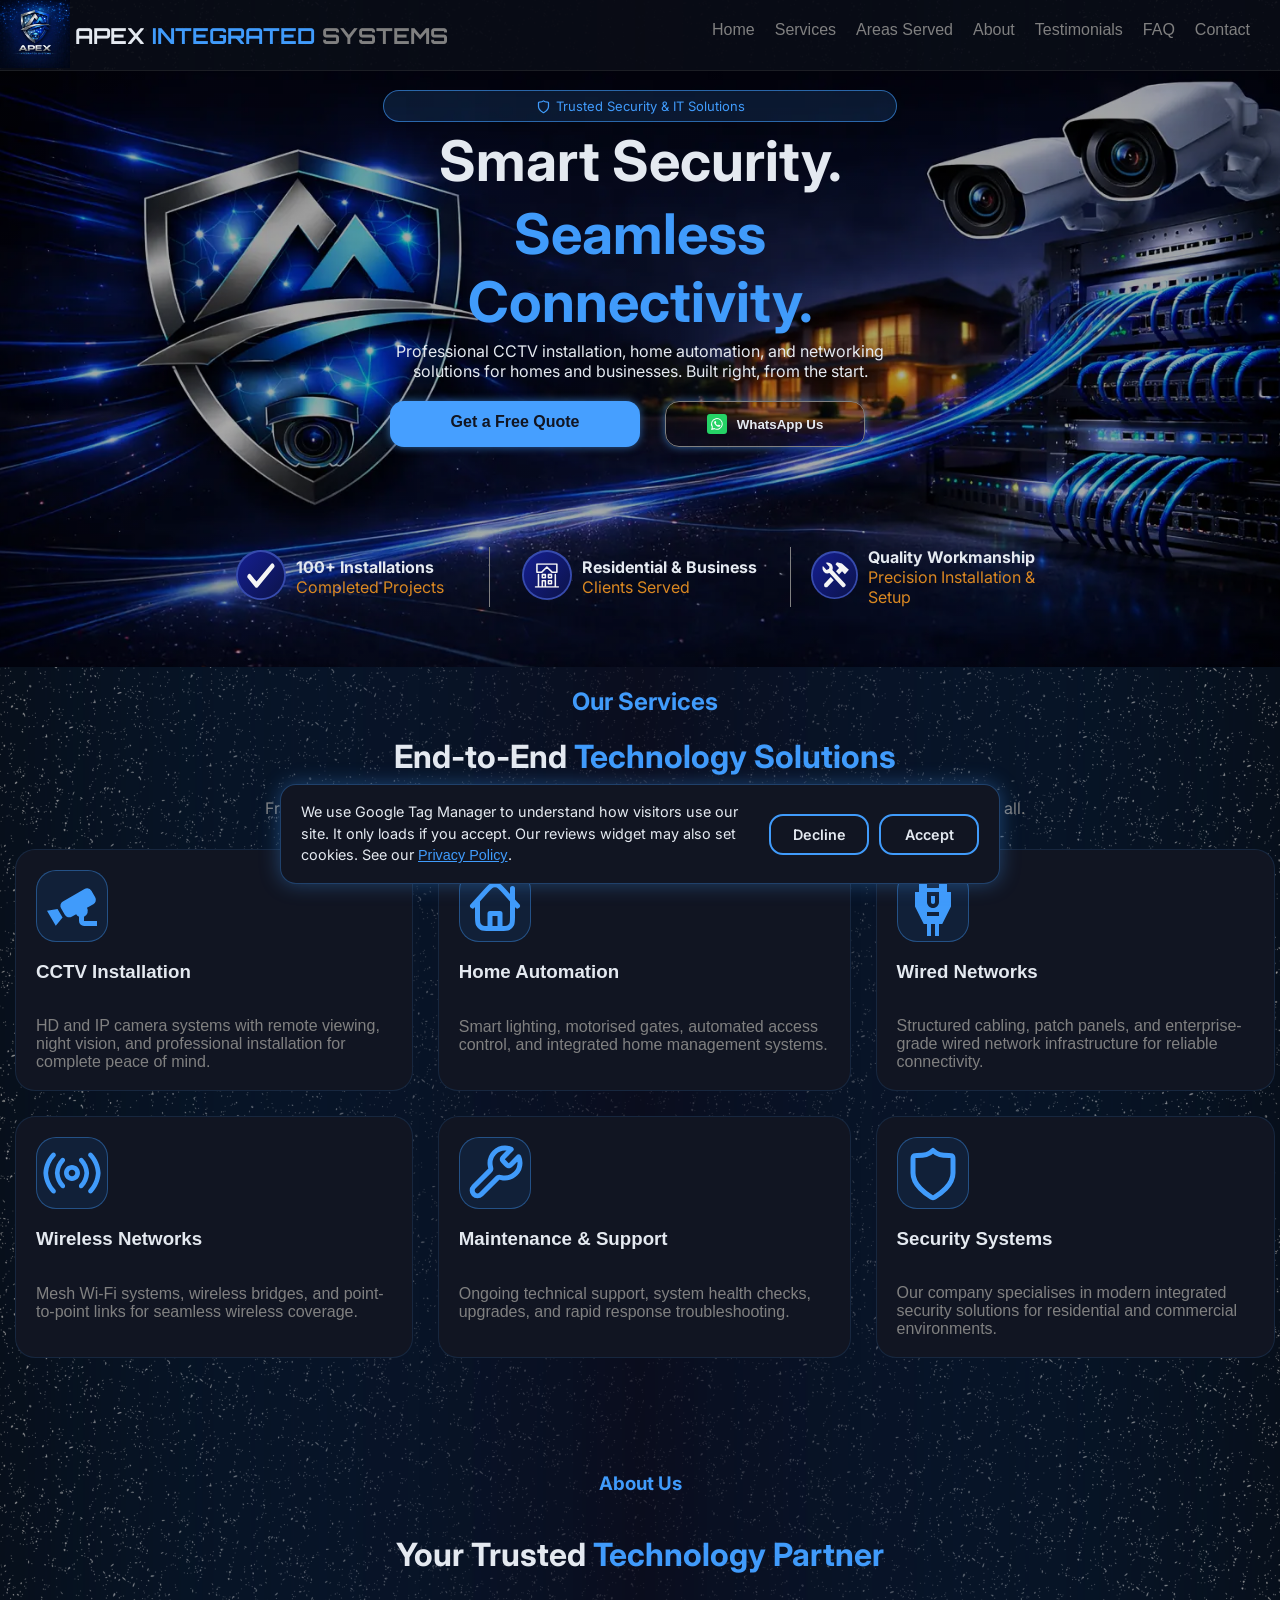
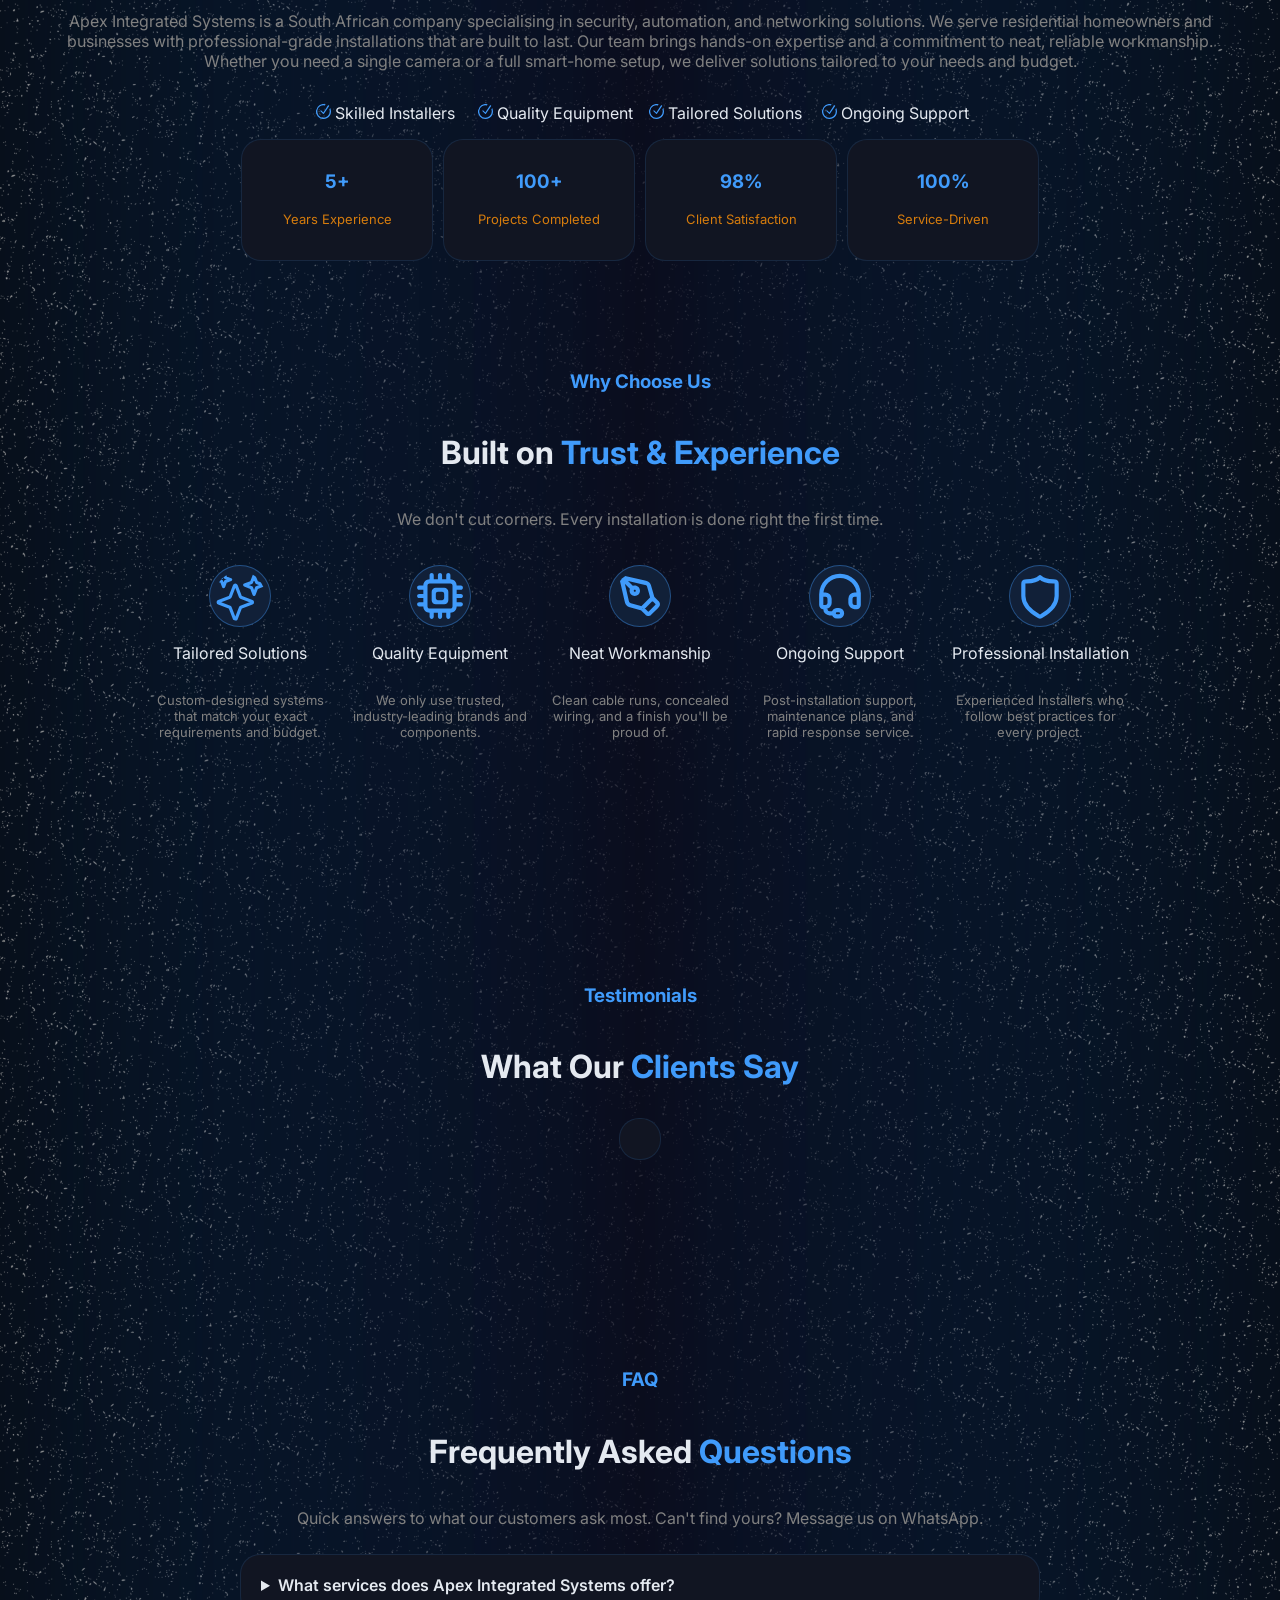
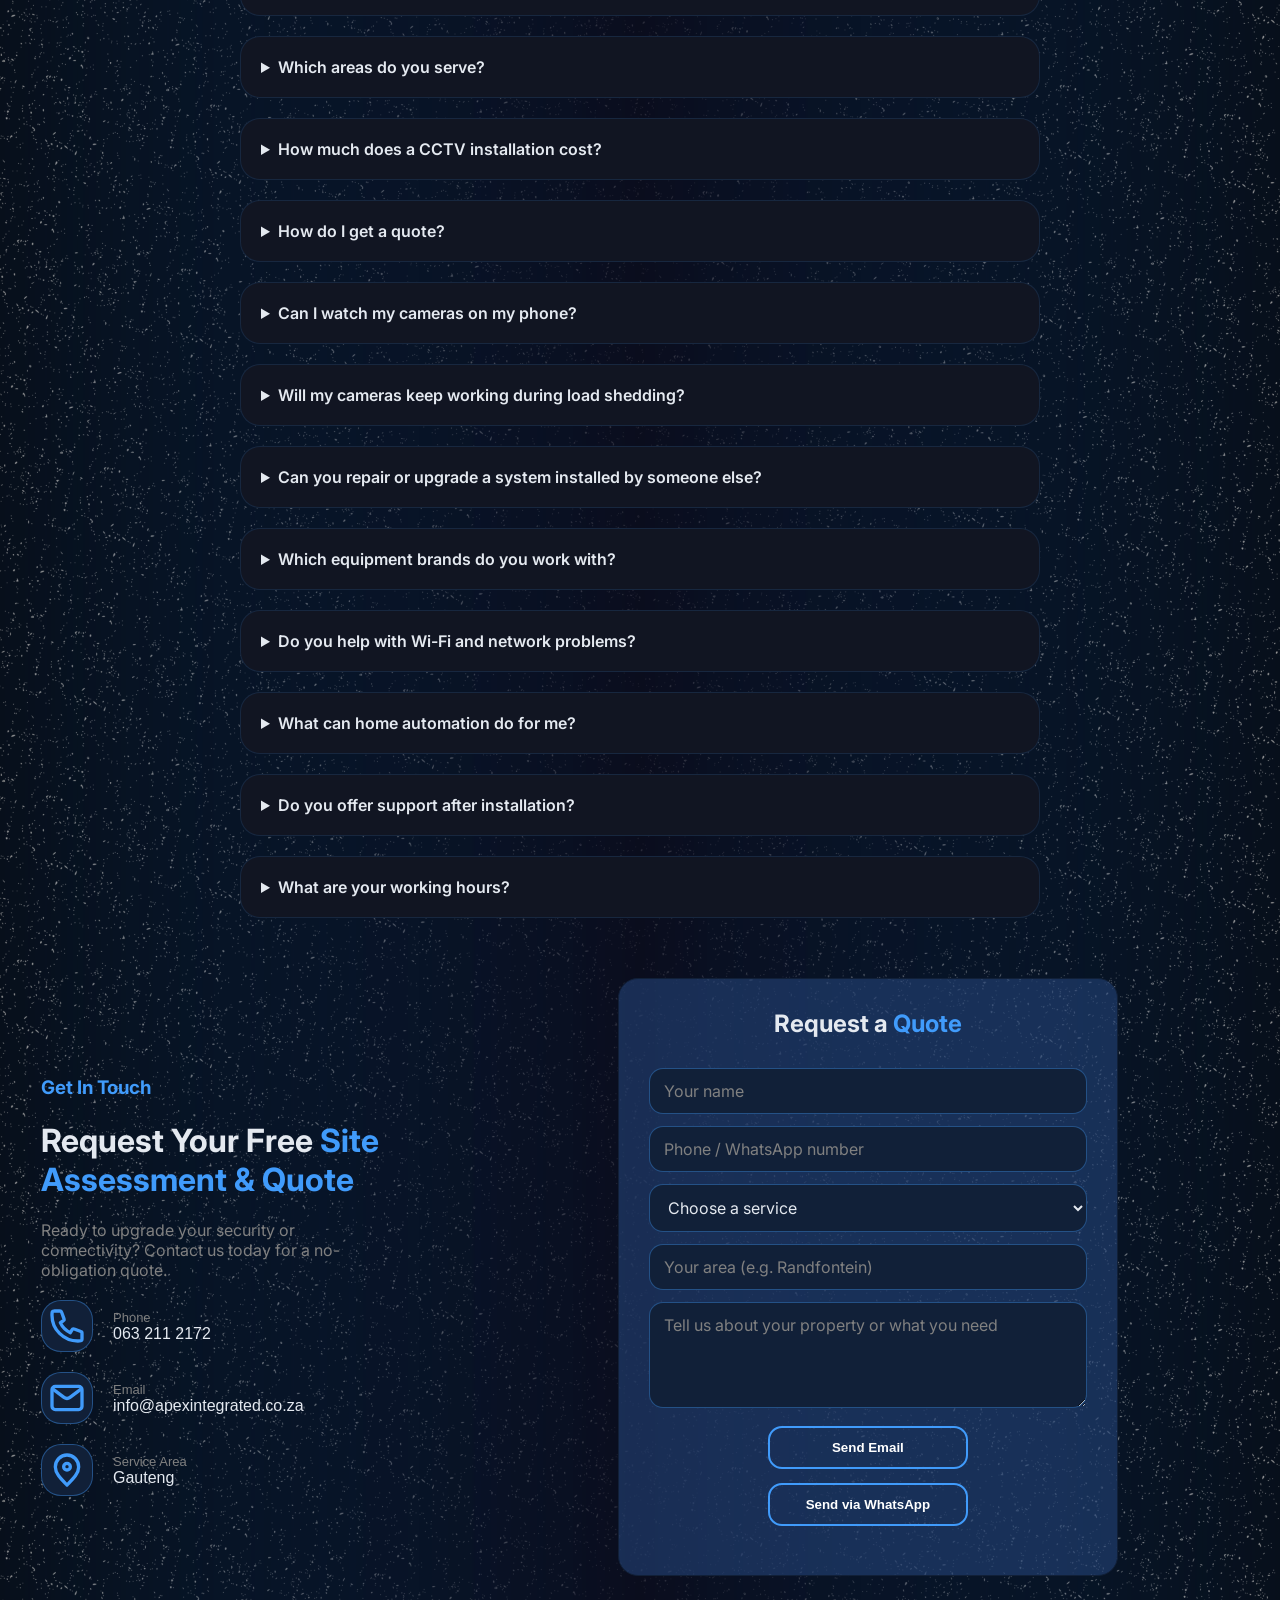
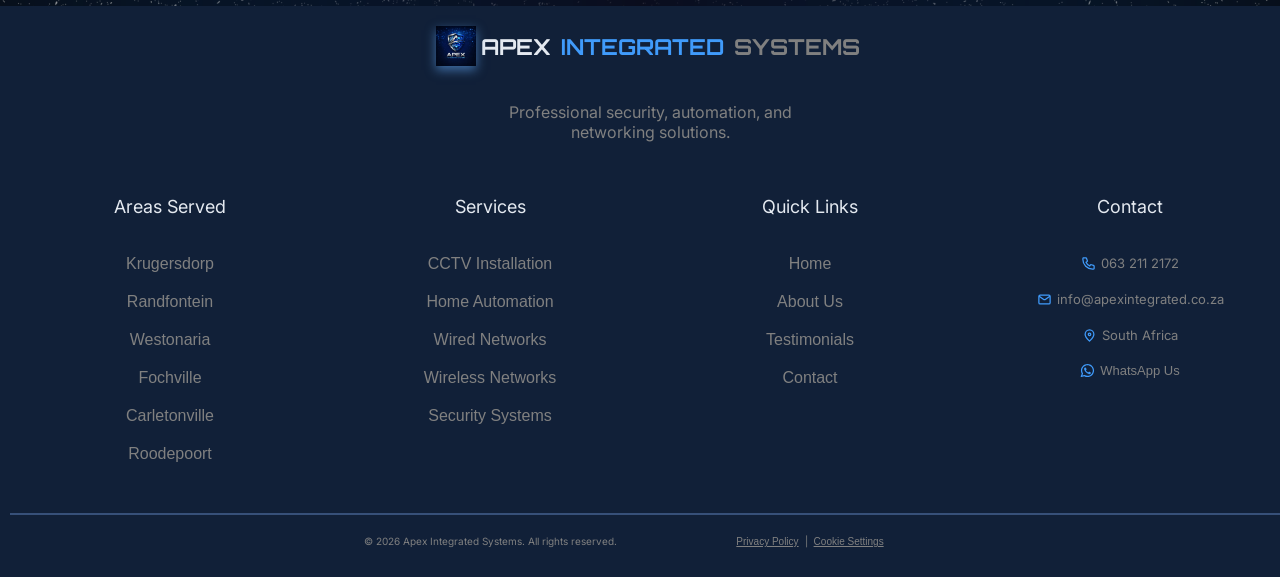
==== commit 7f0a2534: "Big Update" ====
--- a/index.html
+++ b/index.html
@@ -1,20 +1,14 @@
 <!DOCTYPE html>
 <html lang="en">
 <head>
-	<title>Apex Integrated Systems, Professional CCTV installation in Gauteng</title>
-	<script async src="https://www.googletagmanager.com/gtm.js?id=GTM-KVCVS4QS"></script>
-	<script>
- 	window.dataLayer = window.dataLayer || [];
-  	function gtag(){dataLayer.push(arguments);}
-  	gtag('js', new Date());
-	</script>
+	<title>Apex Integrated Systems, Professional CCTV installation</title>
 	<meta charset="utf-8">
 	<meta name="viewport" content="width=device-width, initial-scale=1.0"/>
-	<meta name="description" content="Apex Integrated Systems provides professional CCTV installation,home automation, networking solutions across Gauteng, South Africa.">
+	<meta name="description" content="Apex Integrated Systems provides professional CCTV installation,home automation, networking solutions.">
 	<meta name="author" content="Antonio">
 	<meta name="color-scheme" content="dark only">
 	<meta property="og:title" content="Apex Integrated Systems | CCTV, Networking & Home Automation">
-	<meta property="og:description" content="Professional CCTV installation, home automation, wired and wireless networking, Wi-Fi coverage, security systems, maintenance and technical support across Gauteng.">
+	<meta property="og:description" content="Professional CCTV installation, home automation, wired and wireless networking, Wi-Fi coverage, security systems, maintenance and technical support.">
 	<meta property="og:type" content="website">
 	<meta property="og:url" content="https://www.apexintegratedsystems.co.za/">
 	<meta property="og:site_name" content="Apex Integrated Systems">
@@ -23,54 +17,86 @@
 	<link rel="preconnect" href="https://fonts.googleapis.com">
 	<link rel="preconnect" href="https://fonts.gstatic.com" crossorigin>
 	<link href="https://fonts.googleapis.com/css2?family=Inter:wght@400;500;600;700;800&family=Orbitron:wght@400;500;600;700;800&display=swap" rel="stylesheet">
-	<link
-    rel="preload"
-    as="image"
-    href="/image/mobileBGNew.webp"
-    fetchpriority="high">
+	<link rel="canonical" href="https://www.apexintegratedsystems.co.za/">
 	<link rel="stylesheet" href="style.css">
 	<link rel="icon" href="image/Logo.webp">
-	<script type="application/ld+json">
+<script type="application/ld+json">
 {
   "@context": "https://schema.org",
-  "@type": "Organization",
-  "@id": "https://www.apexintegratedsystems.co.za/#organization",
-  "name": "Apex Integrated Systems",
-  "url": "https://www.apexintegratedsystems.co.za/",
-  "description": "Apex Integrated Systems provides professional security, automation, CCTV and networking solutions for residential and commercial properties across Gauteng, South Africa.",
-  "telephone": "+27 63 211 2172",
-  "email": "info@apexintegrated.co.za",
-  "areaServed": [
-{
-"@type": "City",
-"name": "Roodepoort, Gauteng, South Africa"
-},
-{
-"@type": "City",
-"name": "Randfontein, Gauteng, South Africa"
-},
-{
-"@type": "City",
-"name": "Carletonville, Gauteng, South Africa"
-},
-{
-"@type": "City",
-"name": "Fochville, Gauteng, South Africa"
-},
-{
-"@type": "City",
-"name": "Westonaria, Gauteng, South Africa"
-}
-],
-  "knowsAbout": [
-    "CCTV Installation",
-    "Security Systems",
-    "Alarm Systems",
-    "Access Control",
-    "Gate Automation",
-    "Home Automation",
-    "Networking Solutions",
-    "Electric Fencing"
+  "@graph": [
+    {
+      "@type": "WebSite",
+      "@id": "https://www.apexintegratedsystems.co.za/#website",
+      "url": "https://www.apexintegratedsystems.co.za/",
+      "name": "Apex Integrated Systems",
+      "inLanguage": "en-ZA",
+      "publisher": { "@id": "https://www.apexintegratedsystems.co.za/#organization" }
+    },
+    {
+      "@type": "LocalBusiness",
+      "@id": "https://www.apexintegratedsystems.co.za/#organization",
+      "name": "Apex Integrated Systems",
+      "url": "https://www.apexintegratedsystems.co.za/",
+      "description": "Apex Integrated Systems provides professional CCTV installation, security systems, home automation, wired and wireless networking, and technical support for homes and businesses across Gauteng's West Rand.",
+      "logo": {
+        "@type": "ImageObject",
+        "url": "https://www.apexintegratedsystems.co.za/image/Logo.webp"
+      },
+      "image": "https://www.apexintegratedsystems.co.za/image/Logo.webp",
+      "telephone": "+27632112172",
+      "email": "info@apexintegrated.co.za",
+      "hasMap": "https://maps.app.goo.gl/sibK57kNTyNZMSNd8",
+      "address": {
+        "@type": "PostalAddress",
+        "addressRegion": "Gauteng",
+        "addressCountry": "ZA"
+      },
+      "openingHoursSpecification": {
+        "@type": "OpeningHoursSpecification",
+        "dayOfWeek": ["Monday", "Tuesday", "Wednesday", "Thursday", "Friday", "Saturday", "Sunday"],
+        "opens": "08:00",
+        "closes": "18:00"
+      },
+      "areaServed": [
+        { "@type": "City", "name": "Randfontein", "containedInPlace": { "@type": "AdministrativeArea", "name": "Gauteng" } },
+        { "@type": "City", "name": "Krugersdorp", "containedInPlace": { "@type": "AdministrativeArea", "name": "Gauteng" } },
+        { "@type": "City", "name": "Roodepoort", "containedInPlace": { "@type": "AdministrativeArea", "name": "Gauteng" } },
+        { "@type": "City", "name": "Westonaria", "containedInPlace": { "@type": "AdministrativeArea", "name": "Gauteng" } },
+        { "@type": "City", "name": "Fochville", "containedInPlace": { "@type": "AdministrativeArea", "name": "Gauteng" } },
+        { "@type": "City", "name": "Carletonville", "containedInPlace": { "@type": "AdministrativeArea", "name": "Gauteng" } }
+      ],
+      "contactPoint": {
+        "@type": "ContactPoint",
+        "contactType": "customer service",
+        "telephone": "+27632112172",
+        "email": "info@apexintegrated.co.za",
+        "areaServed": "ZA",
+        "availableLanguage": ["English"]
+      },
+      "hasOfferCatalog": {
+        "@type": "OfferCatalog",
+        "name": "Security, Automation & Networking Services",
+        "itemListElement": [
+          { "@type": "Offer", "itemOffered": { "@type": "Service", "name": "CCTV Installation", "description": "HD and IP camera systems with remote viewing, night vision and professional installation." } },
+          { "@type": "Offer", "itemOffered": { "@type": "Service", "name": "Home Automation", "description": "Smart lighting, motorised gates, automated access control and integrated home management." } },
+          { "@type": "Offer", "itemOffered": { "@type": "Service", "name": "Wired Networks", "description": "Structured cabling, patch panels and wired network infrastructure." } },
+          { "@type": "Offer", "itemOffered": { "@type": "Service", "name": "Wireless Networks", "description": "Mesh Wi-Fi systems, wireless bridges and point-to-point links." } },
+          { "@type": "Offer", "itemOffered": { "@type": "Service", "name": "Security Systems", "description": "Integrated security solutions for residential and commercial properties." } },
+          { "@type": "Offer", "itemOffered": { "@type": "Service", "name": "Maintenance & Support", "description": "Ongoing technical support, system health checks, upgrades and fault-finding." } }
+        ]
+      },
+      "knowsAbout": [
+        "CCTV Installation",
+        "Security Systems",
+        "Alarm Systems",
+        "Access Control",
+        "Gate Automation",
+        "Home Automation",
+        "Wired Networking",
+        "Wireless Networking",
+        "Electric Fencing"
+      ]
+    }
   ]
 }
 </script>
@@ -115,9 +141,12 @@
 
     	<a href="#home">Home</a>
    	 	<a href="#service">Services</a>
+		<a href="#foot">Areas Served</a>
     	<a href="#about">About</a>
    	 	<a href="#testimonials">Testimonials</a>
+		<a href="#faq">FAQ</a>
    	 	<a href="#contact">Contact</a>
+		
 
    	 	<div class="getQuoteContainer top">
         <a href="#contact" class="getQuote"><strong>Get a Quote</strong></a>
@@ -132,7 +161,7 @@
 			<div class="hero">
 				<div class="inter">
 				<div class="coverDiv"><div class="slogan">
-				<img src="image/shieldIco.svg" alt="shield icon" style="width: 15px;"><p class="blue">Trusted Security & IT Solutions in Gauteng</p>
+				<img src="image/shieldIco.svg" alt="shield icon" style="width: 15px;"><p class="blue">Trusted Security & IT Solutions</p>
 			</div></div>
 			<div class="infoTab One">
 				<div class="wide">
@@ -141,7 +170,7 @@
 				<h1 class="blue">Seamless Connectivity.</h1>
 				</div>
 				</div>
-				<div class="coverDiv"><p class="smallback white">Professional CCTV installation, home automation, and networking solutions for homes and businesses across Gauteng. Built right, from the start.</p></div>
+				<div class="coverDiv"><p class="smallback white">Professional CCTV installation, home automation, and networking solutions for homes and businesses. Built right, from the start.</p></div>
 				<div class="wide">
 				<div class="bttnCover">
 				<div class="getQuoteContainer free">
@@ -298,11 +327,113 @@
 				<script defer async src='https://cdn.trustindex.io/loader.js?6898bba8554a506345168ffbffa'></script>
 				</div>
 			</div>
-			<div class="offset" id="contact"></div>
+			<div class="offset" id="faq"></div>
 			<div class="offset"></div>
 		</div>
-		</div>
-		<div class="wide">
+<div class="wide">
+<div class="containerFour faqWrap">
+	<div class="coverDivCol">
+		<h3 class="blue">FAQ</h3>
+		<h1 class="white">Frequently Asked <span class="blue">Questions</span></h1>
+		<p>Quick answers to what our customers ask most. Can't find yours? Message us on WhatsApp.</p>
+	</div>
+
+	<div class="testimonialsTab reveal reveal-up" style="width:100%;max-width:800px;box-sizing:border-box;">
+		<details>
+			<summary class="white" style="cursor:pointer;font-weight:600;">What services does Apex Integrated Systems offer?</summary>
+			<p>We install and support CCTV systems, security systems, home automation (including gate and access control), wired networks, wireless networks and Wi-Fi coverage, plus ongoing maintenance and technical support for homes and businesses.</p>
+		</details>
+	</div>
+
+	<div class="testimonialsTab reveal reveal-up" style="width:100%;max-width:800px;box-sizing:border-box;">
+		<details>
+			<summary class="white" style="cursor:pointer;font-weight:600;">Which areas do you serve?</summary>
+			<p>We serve Gauteng's West Rand, including
+				<a class="blue" href="cctv-installation-krugersdorp.html">Krugersdorp</a>,
+				<a class="blue" href="cctv-installation-randfontein.html">Randfontein</a>,
+				<a class="blue" href="cctv-installation-roodepoort.html">Roodepoort</a>,
+				<a class="blue" href="cctv-installation-westonaria.html">Westonaria</a>,
+				<a class="blue" href="cctv-installation-fochville.html">Fochville</a> and
+				<a class="blue" href="cctv-installation-carletonville.html">Carletonville</a>.
+				If you're nearby, contact us and we'll confirm.</p>
+		</details>
+	</div>
+
+	<div class="testimonialsTab reveal reveal-up" style="width:100%;max-width:800px;box-sizing:border-box;">
+		<details>
+			<summary class="white" style="cursor:pointer;font-weight:600;">How much does a CCTV installation cost?</summary>
+			<p>It depends on the number of cameras, resolution, cable distances and recording storage. We offer a free, no-obligation site assessment so you get an accurate quote for your property.</p>
+		</details>
+	</div>
+
+	<div class="testimonialsTab reveal reveal-up" style="width:100%;max-width:800px;box-sizing:border-box;">
+		<details>
+			<summary class="white" style="cursor:pointer;font-weight:600;">How do I get a quote?</summary>
+			<p>Choose a service in the quote form above and email or WhatsApp us, or call 063 211 2172. We'll arrange a site assessment and send a clear quotation.</p>
+		</details>
+	</div>
+
+	<div class="testimonialsTab reveal reveal-up" style="width:100%;max-width:800px;box-sizing:border-box;">
+		<details>
+			<summary class="white" style="cursor:pointer;font-weight:600;">Can I watch my cameras on my phone?</summary>
+			<p>Yes. We set up secure remote viewing on your smartphone or tablet so you can see live footage and play back recordings from anywhere with an internet connection, and we show you how to use it.</p>
+		</details>
+	</div>
+
+	<div class="testimonialsTab reveal reveal-up" style="width:100%;max-width:800px;box-sizing:border-box;">
+		<details>
+			<summary class="white" style="cursor:pointer;font-weight:600;">Will my cameras keep working during load shedding?</summary>
+			<p>They can. We connect your recorder, cameras and router to an existing inverter or UPS, or supply a dedicated backup power solution, so your system keeps recording when the grid is down.</p>
+		</details>
+	</div>
+
+	<div class="testimonialsTab reveal reveal-up" style="width:100%;max-width:800px;box-sizing:border-box;">
+		<details>
+			<summary class="white" style="cursor:pointer;font-weight:600;">Can you repair or upgrade a system installed by someone else?</summary>
+			<p>Yes. We troubleshoot and repair existing systems, add cameras, replace faulty cameras or hard drives, and upgrade older analog setups to HD IP cameras.</p>
+		</details>
+	</div>
+
+	<div class="testimonialsTab reveal reveal-up" style="width:100%;max-width:800px;box-sizing:border-box;">
+		<details>
+			<summary class="white" style="cursor:pointer;font-weight:600;">Which equipment brands do you work with?</summary>
+			<p>We install and support Dahua, Reyee and Servility equipment, and can service most major CCTV brands.</p>
+		</details>
+	</div>
+
+	<div class="testimonialsTab reveal reveal-up" style="width:100%;max-width:800px;box-sizing:border-box;">
+		<details>
+			<summary class="white" style="cursor:pointer;font-weight:600;">Do you help with Wi-Fi and network problems?</summary>
+			<p>Yes. We install structured cabling, mesh Wi-Fi and point-to-point wireless links, and fix dead zones and unstable connections. A stable network also makes your CCTV and remote viewing more reliable.</p>
+		</details>
+	</div>
+
+	<div class="testimonialsTab reveal reveal-up" style="width:100%;max-width:800px;box-sizing:border-box;">
+		<details>
+			<summary class="white" style="cursor:pointer;font-weight:600;">What can home automation do for me?</summary>
+			<p>Home automation lets you control things like your garage door or gate, lighting and access from your phone or on a schedule. We design a setup around how you live.</p>
+		</details>
+	</div>
+
+	<div class="testimonialsTab reveal reveal-up" style="width:100%;max-width:800px;box-sizing:border-box;">
+		<details>
+			<summary class="white" style="cursor:pointer;font-weight:600;">Do you offer support after installation?</summary>
+			<p>Yes. We make sure you know how to use your system, review footage and adjust settings, and we offer maintenance and fault-finding if something goes wrong later.</p>
+		</details>
+	</div>
+
+	<div class="testimonialsTab reveal reveal-up" style="width:100%;max-width:800px;box-sizing:border-box;">
+		<details>
+			<summary class="white" style="cursor:pointer;font-weight:600;">What are your working hours?</summary>
+			<p>We're available Monday to Sunday, 08:00 to 18:00.</p>
+		</details>
+	</div>
+</div>
+</div>
+<div class="offset" id="contact"></div>
+<div class="offset"></div>
+		</div>
+		<div class="wide" >
 		<div class="containerSix">
 			<div class="coverDivColLast">
 			<h3 class="blue">Get In Touch</h3>
@@ -330,26 +461,34 @@
     		</div>
 			<div class="coverDiv">
 			<div class="serviceSlct">
-				<h2 class="white">Please Select a <span class="blue">Service</span></h2>
-				<select id="serviceS" name="Service">
-					<option value="">Chosse a Service</option>
-					<option value="CCTV Installation">CCTV Installation</option>
-					<option value="Home Automation">Home Automation</option>
-					<option value="Wired Networks">Wired Networks</option>
-					<option value="Wireless Networks">Wireless Networks</option>
-					<option value="Security Systems">Security Systems</option>
-				</select>
-				<div class="getQuoteContainerLast">
-        			<button class="getQuoteO glow-btn"><strong>Email Quote</strong></button>
-					<button class="getQuoteW glow-btn"><strong>WhatsApp Us</strong></button>
-    			</div>
-			</div>
+	<h2 class="white">Request a <span class="blue">Quote</span></h2>
+	<form id="quoteForm" class="quoteForm" novalidate>
+		<input type="text" id="qName" name="name" placeholder="Your name" autocomplete="name" required>
+		<input type="tel" id="qPhone" name="phone" placeholder="Phone / WhatsApp number" autocomplete="tel" required>
+		<select id="qService" name="service" required>
+			<option value="" disabled selected>Choose a service</option>
+			<option value="CCTV Installation">CCTV Installation</option>
+			<option value="Home Automation">Home Automation</option>
+			<option value="Wired Networks">Wired Networks</option>
+			<option value="Wireless Networks">Wireless Networks</option>
+			<option value="Security Systems">Security Systems</option>
+			<option value="Maintenance & Support">Maintenance &amp; Support</option>
+		</select>
+		<input type="text" id="qArea" name="area" placeholder="Your area (e.g. Randfontein)">
+		<textarea id="qMessage" name="message" rows="4" placeholder="Tell us about your property or what you need"></textarea>
+		<div class="quoteBtns">
+			<button type="submit" id="qEmailBtn" class="getQuoteO glow-btn"><strong>Send Email</strong></button>
+			<button type="button" id="qWhatsApp" class="getQuoteW glow-btn"><strong>Send via WhatsApp</strong></button>
+		</div>
+		<p id="quoteStatus" role="status" aria-live="polite"></p>
+	</form>
+</div>
 			</div>
 		</div>
 		</div>
 		</div>
 	</main>
-	<footer>
+	<footer id="foot">
 		<div class="last">
 		<img class="logo" src="image/Logo.webp" alt="Logo">
 		<div class="namebox">
@@ -358,8 +497,18 @@
 		<h1 class="gray">SYSTEMS</h1>
 		</div>
 		</div>
-		<p class="gray">Professional security, automation, and networking solutions across Gauteng.</p>
-		<div class="footerGrid"><div class="end">
+		<p class="gray">Professional security, automation, and networking solutions.</p>
+		<div class="footerGrid">
+			<div class="end" >
+			<p class="white">Areas Served</p>
+			<a href="cctv-installation-krugersdorp.html"><p class="gray">Krugersdorp</p></a>
+			<a href="cctv-installation-randfontein.html"><p class="gray">Randfontein</p></a>
+			<a href="cctv-installation-westonaria.html"><p class="gray">Westonaria</p></a>
+			<a href="cctv-installation-fochville.html"><p class="gray">Fochville</p></a>
+			<a href="cctv-installation-carletonville.html"><p class="gray">Carletonville</p></a>
+			<a href="cctv-installation-roodepoort.html"><p class="gray">Roodepoort</p></a>
+		</div>
+			<div class="end">
 			<p class="white">Services</p>
 			<a href="#service"><p class="gray">CCTV Installation</p></a>
 			<a href="#service"><p class="gray">Home Automation</p></a>
@@ -380,16 +529,17 @@
 			<div class="contactCover">
 			<p class="gray" style="font-size: small;"><img src="image/phoneIco.svg" alt="phone icon" style="width: 15px;">   063 211 2172</p>
 			<p class="gray" style="font-size: small;"><img src="image/emailIco.svg" alt="email icon" style="width: 15px;">   info@apexintegrated.co.za</p>
-			<p class="gray" style="font-size: small;"><img src="image/locationIco.svg" alt="location icon" style="width: 15px;">   Gauteng, South Africa</p>
+			<p class="gray" style="font-size: small;"><img src="image/locationIco.svg" alt="location icon" style="width: 15px;"> South Africa</p>
 			<a href="https://wa.me/27632112172?text=Hi%20I%20would%20like%20to%20ask%20about%20your%20service." target="_blank" rel="noopener"><p class="gray" style="font-size: small;"><img src="image/whatsapp.svg" alt="whatsapp icon" style="width: 15px;"> WhatsApp Us</p></a>
 			</div>
 		</div>
 		</div>
 		<div class="copyright">
-			<p class="gray">© <span id="year"> </span> Apex Integrated Systems. All rights reserved.</p>
+			<p class="gray">© <span id="year"> </span> Apex Integrated Systems. All rights reserved.</p><p class="gray"><a href="privacy-policy.html" style="color:gray;text-decoration:underline">Privacy Policy</a> &nbsp;|&nbsp; <a href="#" class="cookieSettings" style="color:gray;text-decoration:underline">Cookie Settings</a></p>
 		</div>
 	</footer>
 <script src="script.js" defer></script>
+<script src="consent.js" defer></script>
 	</div>
 </body>
 </html>
--- a/style.css
+++ b/style.css
@@ -40,7 +40,7 @@
     margin: 0;
 }
 .sectionBody{
-    background: url("image/mobileBGNew.webp");
+    background: url("image/bestTry.webp");
     background-size: contain;
     background-repeat: repeat;
     background-position: center 0;
@@ -845,6 +845,7 @@
 }
 .first{
     justify-content: center;
+    padding: 5px;
 }
 .getQuoteContainer.free{
     display: flex;
@@ -993,9 +994,6 @@
         url(image/Bannersonderskrif.webp) center/cover no-repeat;
     max-width: 100%;
 }
-.sectionBody{
-    background-image: url(image/bestTry.webp);
-}
 .end{
     width: 100%;
     display: flex;
@@ -1090,9 +1088,6 @@
         align-items: center;
         text-align: center;
         max-height: none;
-    }
-    .serviceSlct{
-        transform: scale(1.2);
     }
     .getQuoteContainer{
         align-items: center;
@@ -1162,4 +1157,40 @@
         gap: 5px;
         width: 150px;
     }
+}
+.quoteForm{display:flex;flex-direction:column;gap:12px;padding:10px 20px;font-family:"Inter",sans-serif}
+.quoteForm input,.quoteForm select,.quoteForm textarea{width:100%;box-sizing:border-box;border:#409afb67 solid 1px;background:#112038;color:rgb(228,233,240);border-radius:14px;padding:12px 14px;font-family:"Inter",sans-serif;font-size:1rem}
+.quoteForm ::placeholder{color:gray}
+.quoteForm input:focus,.quoteForm select:focus,.quoteForm textarea:focus{outline:2px solid #409bfb}
+.quoteForm .invalid{border-color:#d67c0d}
+.quoteBtns{display:flex;flex-direction:column;align-items:center;gap:14px;margin-top:6px}
+.quoteBtns .getQuoteW{margin-top:0}
+#quoteStatus{margin:0;font-size:.9rem;min-height:1.2em}
+#quoteStatus.ok{color:#4ade80}
+#quoteStatus.err{color:#d67c0d}
+.faqWrap{
+    padding-left: 20px;
+    padding-right: 20px;
+    box-sizing: border-box;
+}
+.faqWrap .testimonialsTab{
+    margin: 10px 0;
+}
+.containerSix{
+    overflow: visible;
+    height: auto;
+    max-height: none;
+}
+.containerSix .serviceSlct{
+    box-sizing: border-box;
+    max-width: 100%;
+}
+@media (min-width: 1024px) and (max-width: 1279px){
+    .footerGrid .end p{
+        width: auto;
+        max-width: 100%;
+    }
+    .footerGrid .end{
+        min-width: 0;
+    }
 }
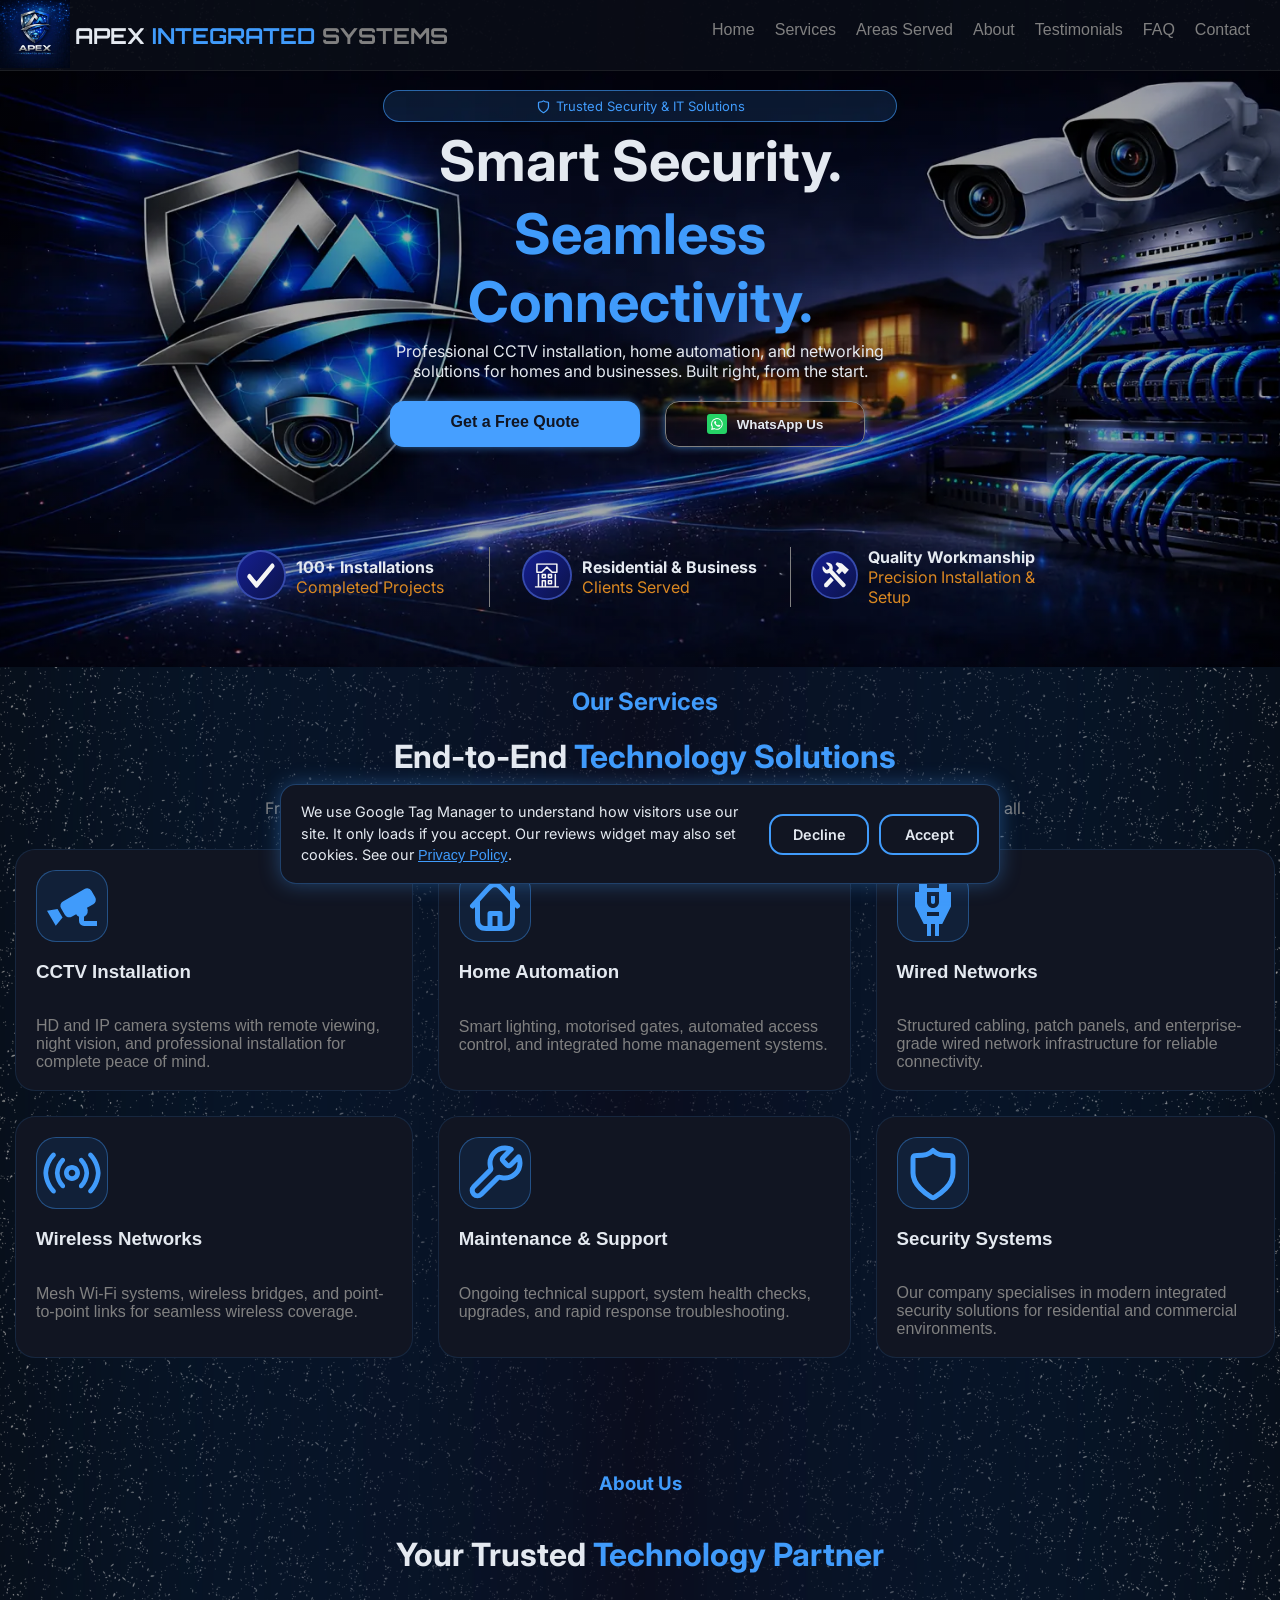
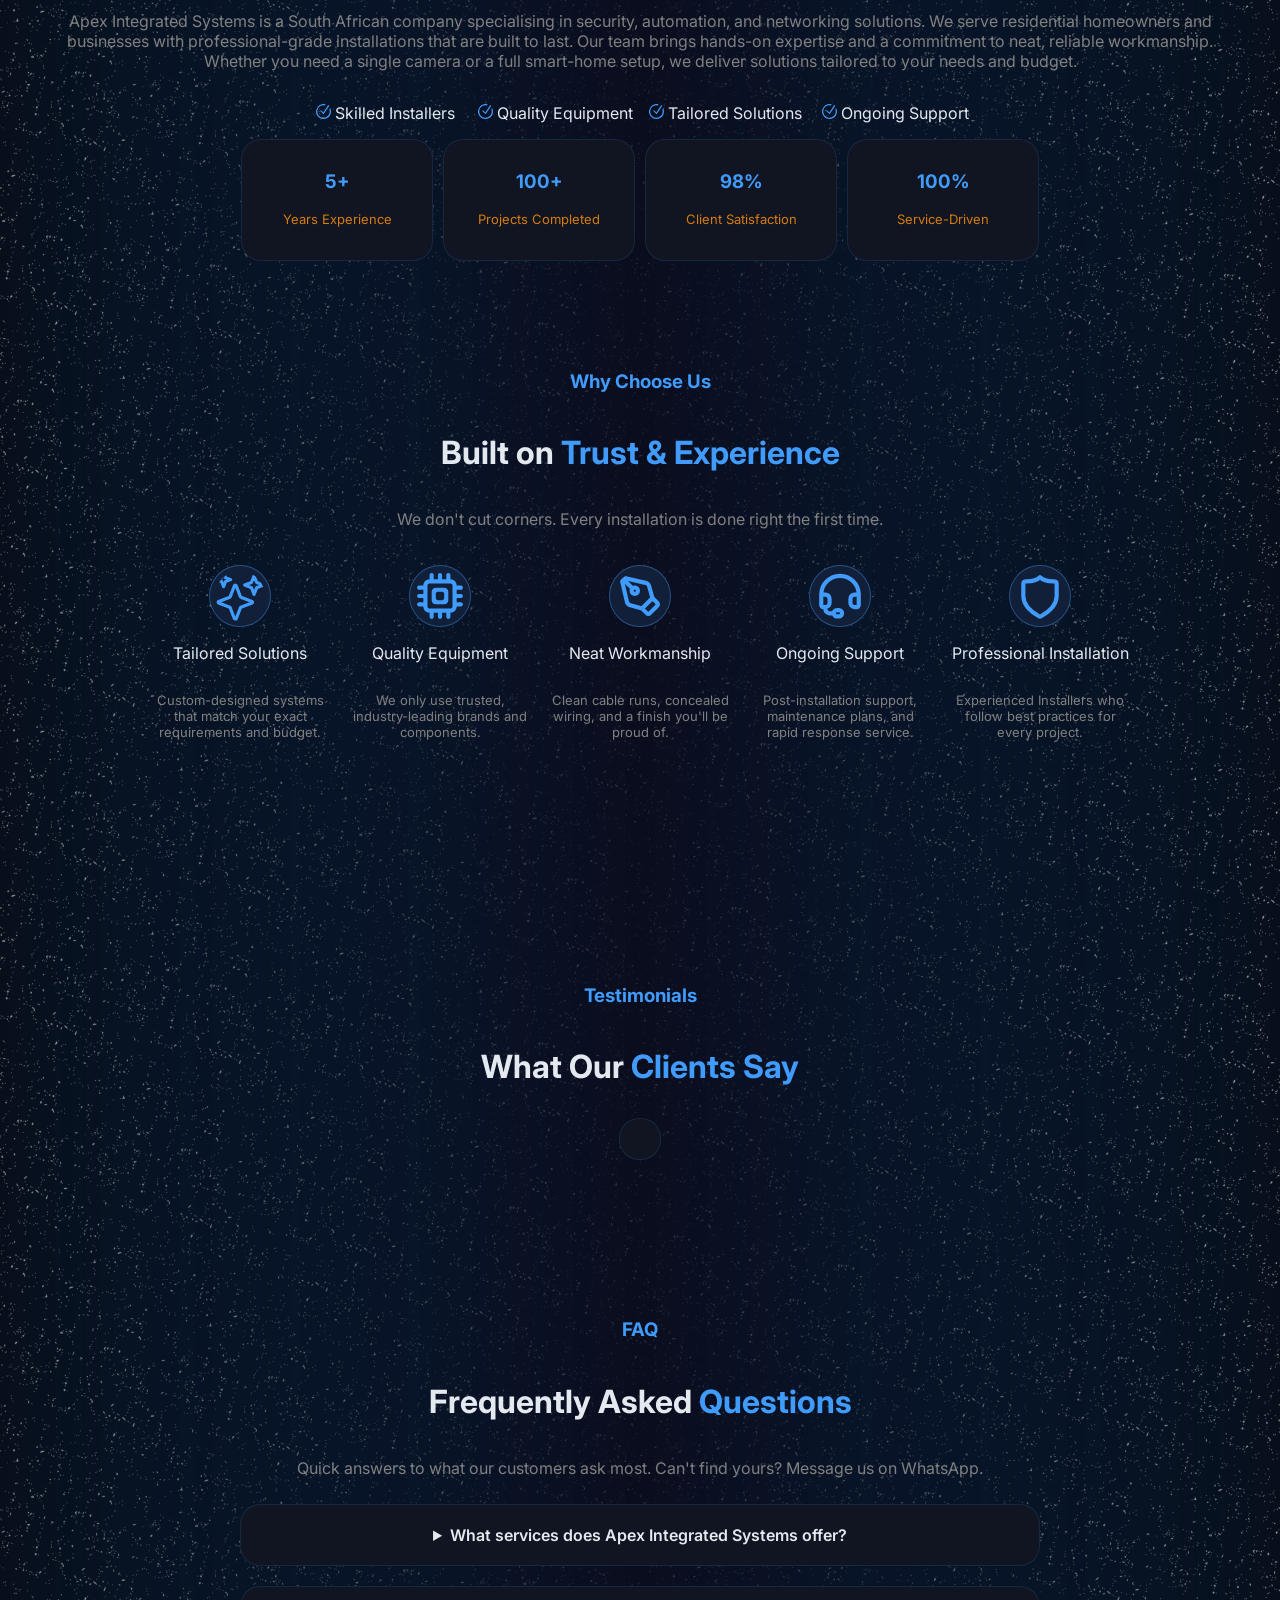
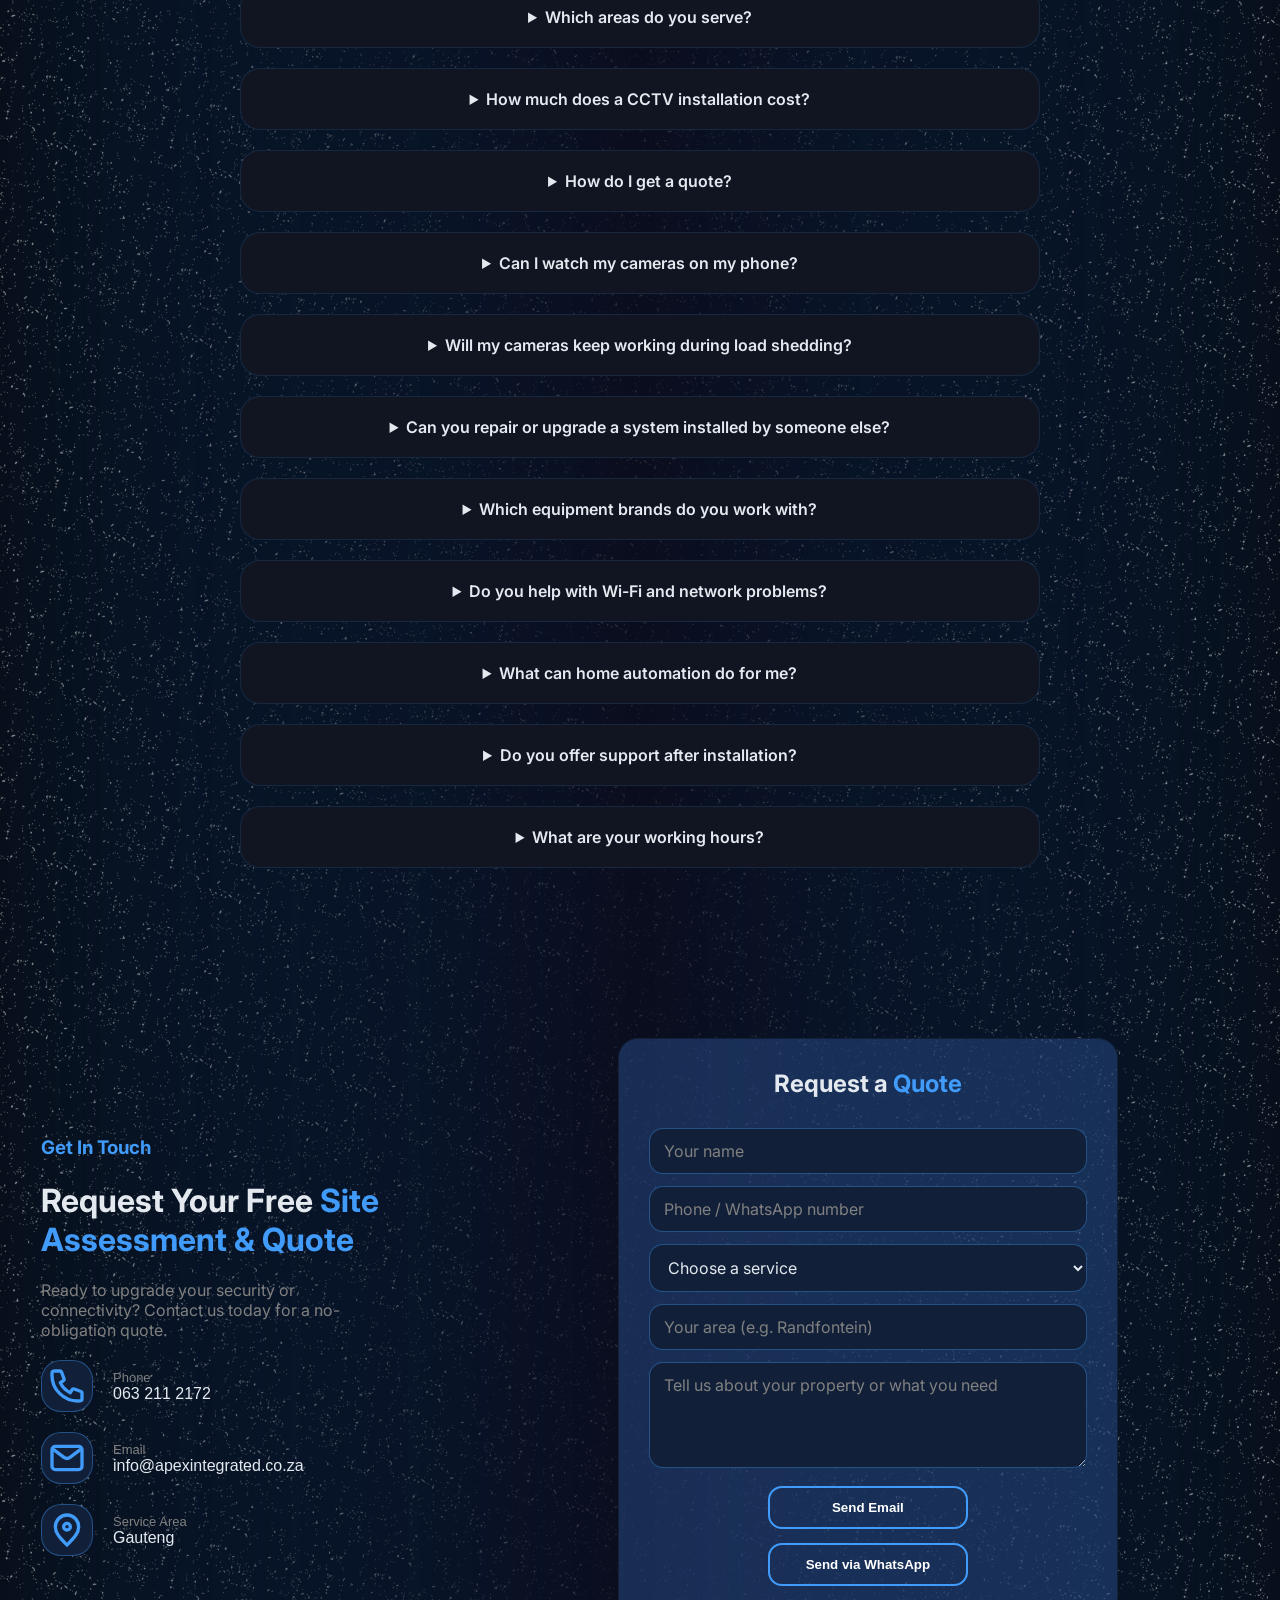
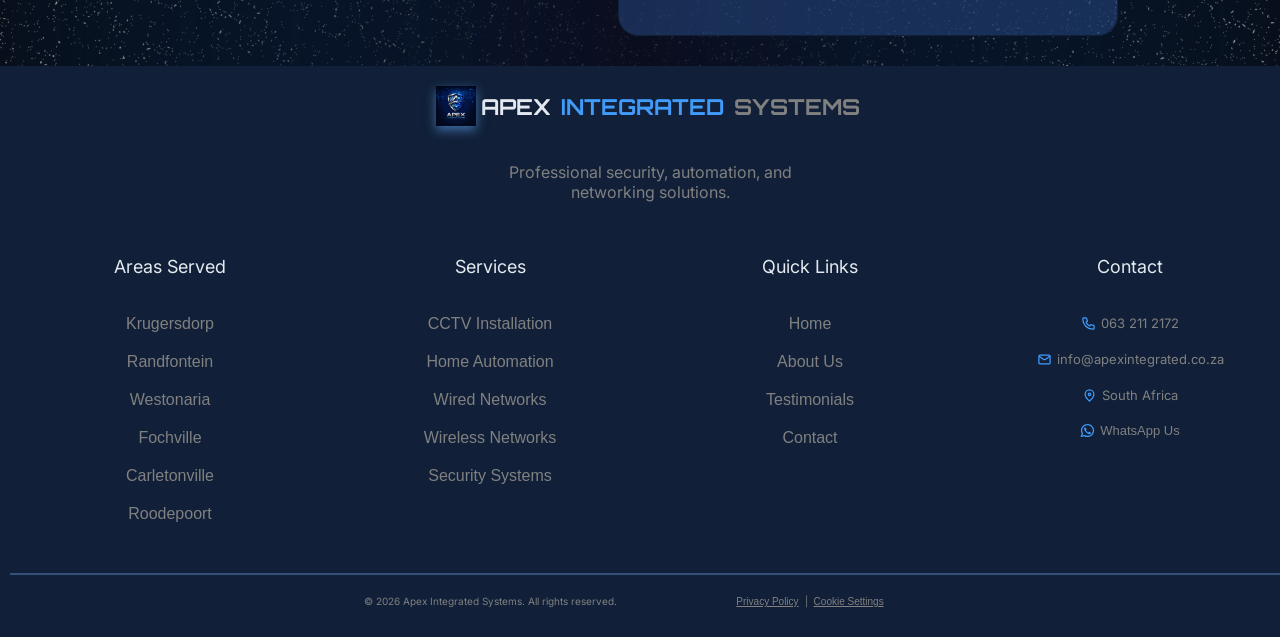
==== commit d0b87df6: "Trust index remove added new review plugin" ====
--- a/index.html
+++ b/index.html
@@ -322,14 +322,16 @@
 		<div class="containerFive">
 			<h3 class="blue">Testimonials</h3>
 			<h1 class="white">What Our <span class="blue">Clients Say</span></h1>
-			<div class="coverDivRow">
+			
 			<div class="testimonialsTab reveal reveal-right">
-				<script defer async src='https://cdn.trustindex.io/loader.js?6898bba8554a506345168ffbffa'></script>
-				</div>
-			</div>
-			<div class="offset" id="faq"></div>
+				<div class="coverDivRow">
+<!-- ReTestimonial Widget: Apex Badge -->
+<div class="retestimonial-widget" data-widget-key="PuC5JNeZvYcWr4smuc" data-init="auto" data-retestimonial-placement="apexreviews"></div>
+<script async src="https://cdn.retestimonial.com/widget-loader.js"></script>		
+			</div>
+		</div>
+		<div class="offset" id="faq"></div>
 			<div class="offset"></div>
-		</div>
 <div class="wide">
 <div class="containerFour faqWrap">
 	<div class="coverDivCol">
--- a/style.css
+++ b/style.css
@@ -100,7 +100,7 @@
 /* WHEN OPEN */
 
 header.open .navMenu{
-    max-height:400px;
+    max-height:450px;
 }
 header.open{
     max-height: none;
@@ -544,7 +544,7 @@
     border: solid 1px #409afb22;
     background-color:#111522;
     border-radius: 20px;
-    text-align: left;
+    text-align: center;
     padding: 20px;
     color: gray;
 }
@@ -779,7 +779,11 @@
 .sectionBody.noScroll {
     overflow: hidden;
 }
-
+@media (max-width: 768px) {
+    .coverDivRow{
+        max-width: 400px;
+    }
+}
 @media (min-width: 768px) {
 .mobileNavBars {
     display: none;
@@ -1193,4 +1197,10 @@
     .footerGrid .end{
         min-width: 0;
     }
+    .coverDivRow{
+        max-width: 1000px;
+    }
+    .testimonialsTab{
+        max-width: 1000px;
+    }
 }
